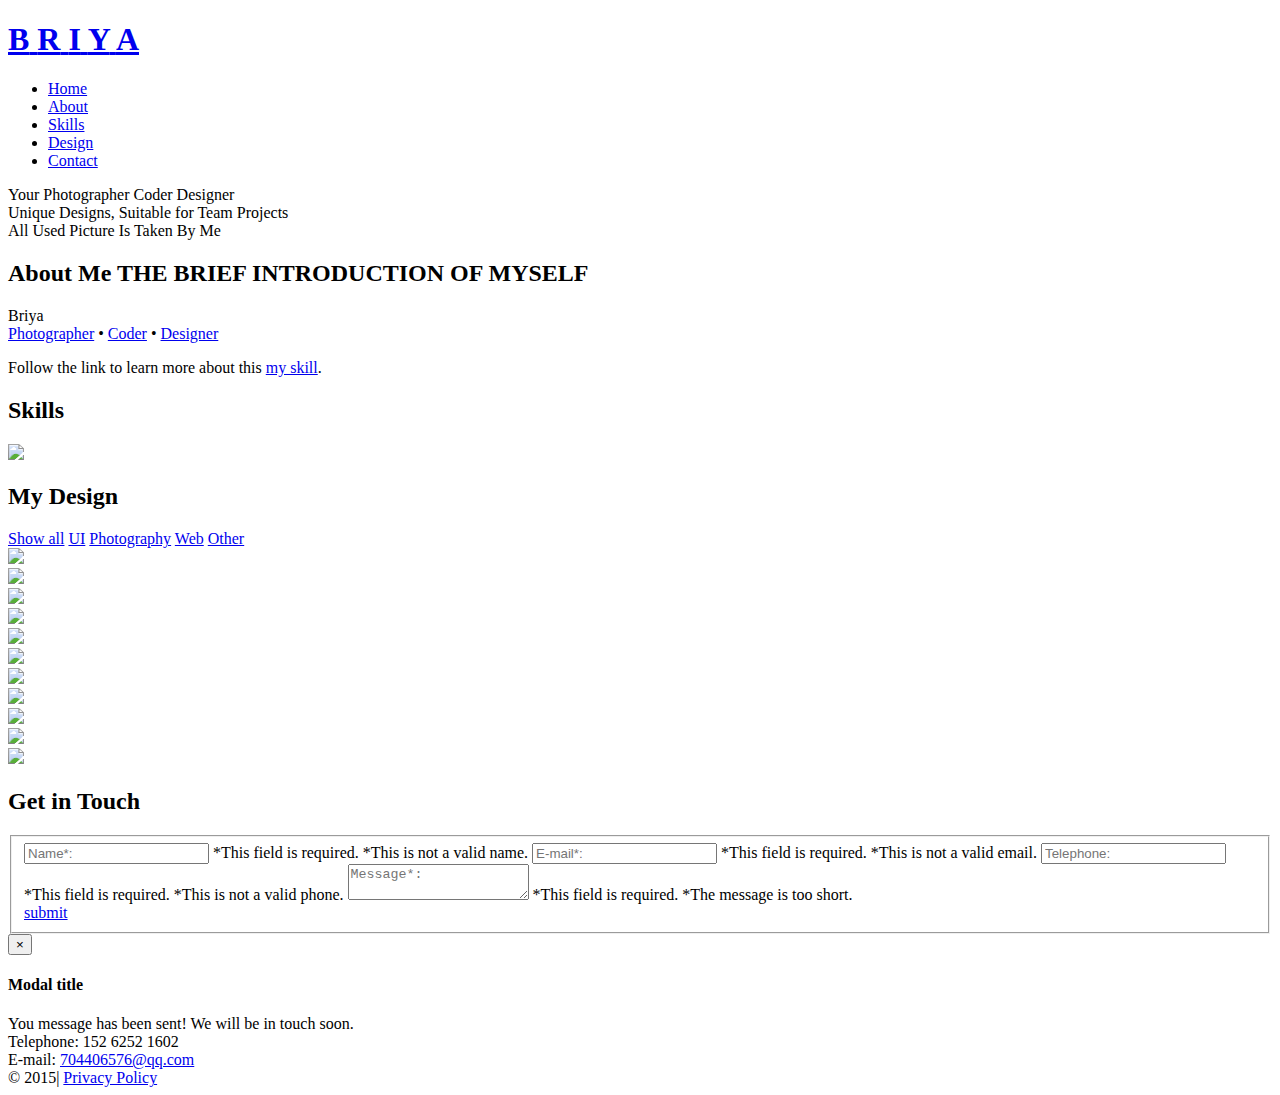
==== index2.html @ 9ffe1898 "Add files via upload" ====
<!DOCTYPE html>
<html lang="en">
<head>
<title>Home</title>
<meta charset="utf-8">
<meta name = "format-detection" content = "telephone=no" />
<link href="css/style.css" rel="stylesheet" type="text/css"/>
<link href="css/logo.css" rel="stylesheet" type="text/css"/>
<link href="images/favicon.ico" rel="icon">
<link href="images/favicon.ico" rel="shortcut icon" />
<link href="css/animation.css" rel="stylesheet">
<link href="css/camera.css" rel="stylesheet">
<link href="css/contact-form.css" rel="stylesheet">
<link href="css/touchTouch.css" rel="stylesheet">
<script src="js/respond.min.js"></script>
<script src="js/logo.js"></script> 
<script src="js/jquery.js"></script>
<script src="js/jquery-migrate-1.1.1.js"></script>
<script src="js/jquery.easing.1.3.js"></script>
<script src="js/script.js"></script>
<script src="js/jquery.ui.totop.js"></script>
<script src="js/touchTouch.jquery.js"></script>
<script src="js/isotope.pkgd.js"></script>
<script src="js/TMForm.js"></script>
<script src="js/modal.js"></script>
<script src="js/camera.js"></script>
<!--[if (gt IE 9)|!(IE)]><!-->
<script src="js/jquery.mobile.customized.min.js"></script>
<!--<![endif]-->
<script>
 $(window).load(function(){
  $().UItoTop({ easingType: 'easeOutQuart' });
  $('.gallery .gall_item').touchTouch();
 });
 $(document).ready(function(){
     jQuery('#camera_wrap').camera({
      loader: false,
      pagination: true ,
      minHeight: '500',
      thumbnails: false,
      height: '44.42708333333333%',
      caption: true,
      navigation: false,
      fx: 'mosaic'
    });
    $('.gallery .gall-item').touchTouch();
  });
</script>
<!--[if lt IE 8]>
 <div style=' clear: both; text-align:center; position: relative;'>
   <a href="http://windows.microsoft.com/en-US/internet-explorer/products/ie/home?ocid=ie6_countdown_bannercode">
     <img src="http://storage.ie6countdown.com/assets/100/images/banners/warning_bar_0000_us.jpg" border="0" height="42" width="820" alt="You are using an outdated browser. For a faster, safer browsing experience, upgrade for free today." />
   </a>
</div>
<![endif]-->
<!--[if lt IE 9]>
<script src="js/html5shiv.js"></script>
<link rel="stylesheet" media="screen" href="css/ie.css">
<![endif]-->
</head>
<body>
<div class="texture">
<!--==============================
              header
=================================-->
<header id="home" class="page">
  <div class="navigation single-page-nav">

    <div class="container_12">
	   
      <div class="col_12">
      <h1 class="cs-text">
       <a href="index.html"> 
       <span>B</span> 
       <span>R</span>
       <span>I</span> 
       <span>Y</span> 
       <span>A</span> 
       <span></span>
       </a>
       </h1>
        <nav>
          <ul>
           <li><a href="#home" class="current">Home</a></li>
           <li><a href="#about">About</a></li>
           <li><a href="#skills">Skills</a></li>
           <li><a href="#design">Design</a></li>
           <li><a href="#contacts">Contact</a></li>
         </ul>
      </nav>
      </div>
    </div>
  </div>
  <div id="camera_wrap">
    <div data-src="images/slide-1.jpg" style="width:100%">
      <div class="caption fadeIn">Your Photographer <span class="bull"></span> Coder  <span class="bull"></span> Designer</div>
    </div>
    <div data-src="images/slide-2.jpg" style="width:100%">
      <div class="caption fadeIn">Unique Designs, Suitable for Team Projects</div>
    </div>
    <div data-src="images/slide-3.jpg" style="width:100%">
      <div class="caption fadeIn">All Used Picture Is Taken By Me </div>
    </div>
  </div>
</header>
<!--=====================
          Content
======================-->
<section class="content">
  <div class="ic"></div>
  <div class="pad-1">
  <section id="about" class="page">
    <div class="container_12">
      <div class="col_12">
      <h2> About Me
          <span>THE BRIEF INTRODUCTION OF MYSELF</span>
        </h2>
        <p class="offset__1"></p>
        <div class="extra_wrapper">
          <div class="text-1">
            Briya
          </div>
          <div class="text-2 color1">
            <a href="#">Photographer</a> &bull;
            <a href="#">Coder</a> &bull;
            <a href="#">Designer</a>
          </div>
          <p>Follow the link to learn more about this <a rel="nofollow" href="#skills" class="color1">my skill</a>.  </p>
         <!-- <p>You can find <a rel="nofollow" href="#category/personal-pages/" class="color1">personal pages themes</a> in the same name category at TemplateMonster.com.</p>
          Lorem ipsum dolor sit tetur dipiscing elit. In mollis erat mattis neque facilisis, situltries wertolio dasererat rutrum. Lorem ipsum dolor sit tetur dipiscing elit.  <br>-->
         
        </div>
      </div>
    
      <div class="clear"></div>
    </div>
  </div>
  </section>
<section id="skills" class="page">
  <div class="container_12">
    <div class="col_12">
      <h2>Skills</h2>
    </div>
  
     <img src="images/skill.png" alt"" width:100%>
  
  </div>
</section>  
  
<section id="design" class="page">
  <div class="container_12">
    <div class="col_12">
      <h2 class="color2">My Design</h2>
      <div id="filters" class="button-group">
        <a href="#" class="btn is-checked" data-filter="*">Show all</a>
        <a href="#" class="btn" data-filter=".ill">UI</a>
        <a href="#" class="btn" data-filter=".photo">Photography</a>
        <a href="#" class="btn" data-filter=".web">Web</a>
		<a href="#" class="btn" data-filter=".other">Other</a>
      </div>
      <div class="el gallery" id="isotope">
    
		<div class="element photo">
          <div>
            <a href="images/b2.jpg" class="gall-item"><img src="images/b2.jpg" width="300px"><span></span></a>
        </div>
        </div>
        <div class="element photo">
          <div>
            <a href="images/b3.jpg" class="gall-item"><img src="images/b3.jpg" width="300px"><span></span></a>
          </div>
        </div>
		<div class="clear"></div>
		<div class="element ill">
          <div>
            <a href="images/icon.jpg" class="gall-item"><img src="images/icon.jpg" width="250px"><span></span></a>
        </div>
        </div>
		<div class="element ill">
          <div>
            <a href="images/2.gif" class="gall-item"><img src="images/2.gif" width="280px"><span></span></a>
        </div>
        </div>
		<div class="clear"></div>
        <div class="element photo">
          <div>
            <a href="images/b6.jpg" class="gall-item"><img src="images/b6.jpg" width="360px"><span></span></a>
          </div>
        </div>
         <div class="element photo">
          <div>
            <a href="images/b4.jpg" class="gall-item"><img src="images/b4.jpg" width="360px"><span></span></a>
          </div>
        </div>
		<div class="clear"></div>
		<div class="element ill">
          <div>
            <a href="images/show2.jpg" class="gall-item"><img src="images/1.jpg" width="330px"><span></span></a>
        </div>
        </div>
		<div class="element ill">
          <div>
            <a href="images/uishow.jpg" class="gall-item"><img src="images/uishow1.jpg" width="220px"><span></span></a>
        </div>
        </div>
		<div class="clear"></div>
	    <div class="element photo">
          <div>
            <a href="images/b7.jpg" class="gall-item"><img src="images/b7.jpg" width="200px"><span></span></a>
          </div>
        </div>
		<div class="element other">
          <div>
            <a href="images/show3.jpg" class="gall-item"><img src="images/show3.jpg" width="200px"><span></span></a>
        </div>
        </div>
		<div class="element web">
          <div>
            <a href="images/show4.jpg" class="gall-item"><img src="images/show5.jpg" width="270px"><span></span></a>
        </div>
        </div>
	
      </div>
    </div>
    <div class="clear"></div>
  </div>
</section>


<section id="contacts" class="page">
  <div class="container_12">
    <div class="col_12">
      <h2>Get in Touch</h2>
    </div>
    <div class="col_12">
      <form id="contact-form">
          <div class="contact-form-loader"></div>
          <fieldset>
            <label class="name">
              <input type="text" name="name" placeholder="Name*:" value="" data-constraints="@Required @JustLetters"  />
              <span class="empty-message">*This field is required.</span>
              <span class="error-message">*This is not a valid name.</span>
            </label>
            <label class="email">
              <input type="text" name="email" placeholder="E-mail*:" value="" data-constraints="@Required @Email" />
              <span class="empty-message">*This field is required.</span>
              <span class="error-message">*This is not a valid email.</span>
            </label>
            <label class="phone">
              <input type="text" name="phone" placeholder="Telephone:" value="" data-constraints="@Required @JustNumbers" />
              <span class="empty-message">*This field is required.</span>
              <span class="error-message">*This is not a valid phone.</span>
            </label>
            <label class="message">
              <textarea name="message" placeholder="Message*:" data-constraints='@Required @Length(min=20,max=999999)'></textarea>
              <span class="empty-message">*This field is required.</span>
              <span class="error-message">*The message is too short.</span>
            </label>
            <div>
              <a href="#" class="btn" data-type="submit">submit </a>
 
      
            </div>
          </fieldset>
          <div class="modal fade response-message">
            <div class="modal-dialog">
              <div class="modal-content">
                <div class="modal-header">
                  <button type="button" class="close" data-dismiss="modal" aria-hidden="true">&times;</button>
                  <h4 class="modal-title">Modal title</h4>
                </div>
                <div class="modal-body">
                  You message has been sent! We will be in touch soon.
                </div>
              </div>
            </div>
          </div>
        </form>
      </div>
     <div class="col_6">
        Telephone: 152 6252 1602<br>
        E-mail: <a href="mailto:704406576@qq.com">704406576@qq.com</a>
       </div>
    <div class="clear"></div>
  </div>
  <div class="container_12">
    <div class="col_12">
      <div class="social-icons">
        <a href="#" class="fa fa-twitter"></a>
        <a href="#" class="fa fa-facebook"></a>
        <a href="#" class="fa fa-google-plus"></a>
        <a href="#" class="fa fa-pinterest"></a>
      </div>
    </div>
    <div class="clear"></div>
  </div>
</section>

<!--==============================
              footer
=================================-->
</div>
<footer id="footer">
  <div class="container_12">
    <div class="col_12">
      <div class="copyright"> &copy; <span id="copyright-year">2015</span>| <a href="#">Privacy Policy </a> <br>
     
      </div>
    </div>
  </div>
  <div class="clear"></div>
</footer>
<a href="#" id="toTop" class="fa fa-chevron-up"></a>
<script src="js/jquery.singlePageNav.min.js"></script>
<script>
  // Prevent console.log from generating errors in IE for the purposes of the demo
  if ( ! window.console ) console = { log: function(){} };
  // The actual plugin
  $('.single-page-nav').singlePageNav({
      offset: $('.single-page-nav').outerHeight(),
      filter: ':not(.external)',
      updateHash: true,
      beforeStart: function() {
          console.log('begin scrolling');
      },
      onComplete: function() {
          console.log('done scrolling');
      }
  });
</script>
<script type="text/javascript">
          google_api_map_init();
          function google_api_map_init(){
            var map;
            var coordData = new google.maps.LatLng(parseFloat(40.646197), parseFloat(-73.9724068,14));
            var styleArray = [
    {
        "featureType": "water",
        "elementType": "geometry",
        "stylers": [
            {
                "color": "#193341"
            }
        ]
    },
    {
        "featureType": "landscape",
        "elementType": "geometry",
        "stylers": [
            {
                "color": "#2c5a71"
            }
        ]
    },
    {
        "featureType": "road",
        "elementType": "geometry",
        "stylers": [
            {
                "color": "#29768a"
            },
            {
                "lightness": -37
            }
        ]
    },
    {
        "featureType": "poi",
        "elementType": "geometry",
        "stylers": [
            {
                "color": "#406d80"
            }
        ]
    },
    {
        "featureType": "transit",
        "elementType": "geometry",
        "stylers": [
            {
                "color": "#406d80"
            }
        ]
    },
    {
        "elementType": "labels.text.stroke",
        "stylers": [
            {
                "visibility": "on"
            },
            {
                "color": "#3e606f"
            },
            {
                "weight": 2
            },
            {
                "gamma": 0.84
            }
        ]
    },
    {
        "elementType": "labels.text.fill",
        "stylers": [
            {
                "color": "#ffffff"
            }
        ]
    },
    {
        "featureType": "administrative",
        "elementType": "geometry",
        "stylers": [
            {
                "weight": 0.6
            },
            {
                "color": "#1a3541"
            }
        ]
    },
    {
        "elementType": "labels.icon",
        "stylers": [
            {
                "visibility": "off"
            }
        ]
    },
    {
        "featureType": "poi.park",
        "elementType": "geometry",
        "stylers": [
            {
                "color": "#2c5a71"
            }
        ]
    }
]
            function initialize() {
              var mapOptions = {
                zoom: 13,
                center: coordData,
                scrollwheel: false,
                styles: styleArray
              }
              var map = new google.maps.Map(document.getElementById("map-canvas"), mapOptions);
            google.maps.event.addDomListener(window, 'resize', function() {
              map.setCenter(coordData);
              var center = map.getCenter();
            });
          }
            google.maps.event.addDomListener(window, "load", initialize);
          }
      </script>
              <!--[if IE]><script type="text/javascript" src="js/excanvas.js"></script><![endif]-->
      <script src="js/jquery.knob.js"></script>
<script>
  $(function($) {
    $(".knob").knob({
        change : function (value) {
            //console.log("change : " + value);
        },
        release : function (value) {
            //console.log(this.$.attr('value'));
            console.log("release : " + value);
        },
        cancel : function () {
            console.log("cancel : ", this);
        },
        /*format : function (value) {
            return value + '%';
        },*/
        draw : function () {
            // "tron" case
            if(this.$.data('skin') == 'tron') {
                this.cursorExt = 0.3;
                var a = this.arc(this.cv)  // Arc
                    , pa                   // Previous arc
                    , r = 1;
                this.g.lineWidth = this.lineWidth;
                if (this.o.displayPrevious) {
                    pa = this.arc(this.v);
                    this.g.beginPath();
                    this.g.strokeStyle = this.pColor;
                    this.g.arc(this.xy, this.xy, this.radius - this.lineWidth, pa.s, pa.e, pa.d);
                    this.g.stroke();
                }
                this.g.beginPath();
                this.g.strokeStyle = r ? this.o.fgColor : this.fgColor ;
                this.g.arc(this.xy, this.xy, this.radius - this.lineWidth, a.s, a.e, a.d);
                this.g.stroke();
                this.g.lineWidth = 2;
                this.g.beginPath();
                this.g.strokeStyle = this.o.fgColor;
                this.g.arc( this.xy, this.xy, this.radius - this.lineWidth + 1 + this.lineWidth * 2 / 3, 0, 2 * Math.PI, false);
                this.g.stroke();
                return false;
            }
        }
    });
    // Example of infinite knob, iPod click wheel
    var v, up=0,down=0,i=0
        ,$idir = $("div.idir")
        ,$ival = $("div.ival")
        ,incr = function() { i++; $idir.show().html("+").fadeOut(); $ival.html(i); }
        ,decr = function() { i--; $idir.show().html("-").fadeOut(); $ival.html(i); };
    $("input.infinite").knob(
                        {
                        min : 0
                        , max : 20
                        , stopper : false
                        , change : function () {
                                        if(v > this.cv){
                                            if(up){
                                                decr();
                                                up=0;
                                            }else{up=1;down=0;}
                                        } else {
                                            if(v < this.cv){
                                                if(down){
                                                    incr();
                                                    down=0;
                                                }else{down=1;up=0;}
                                            }
                                        }
                                        v = this.cv;
                                    }
                        });
    });
</script>
<script src="js/isotop_ini.js"></script>
</body>
</html>
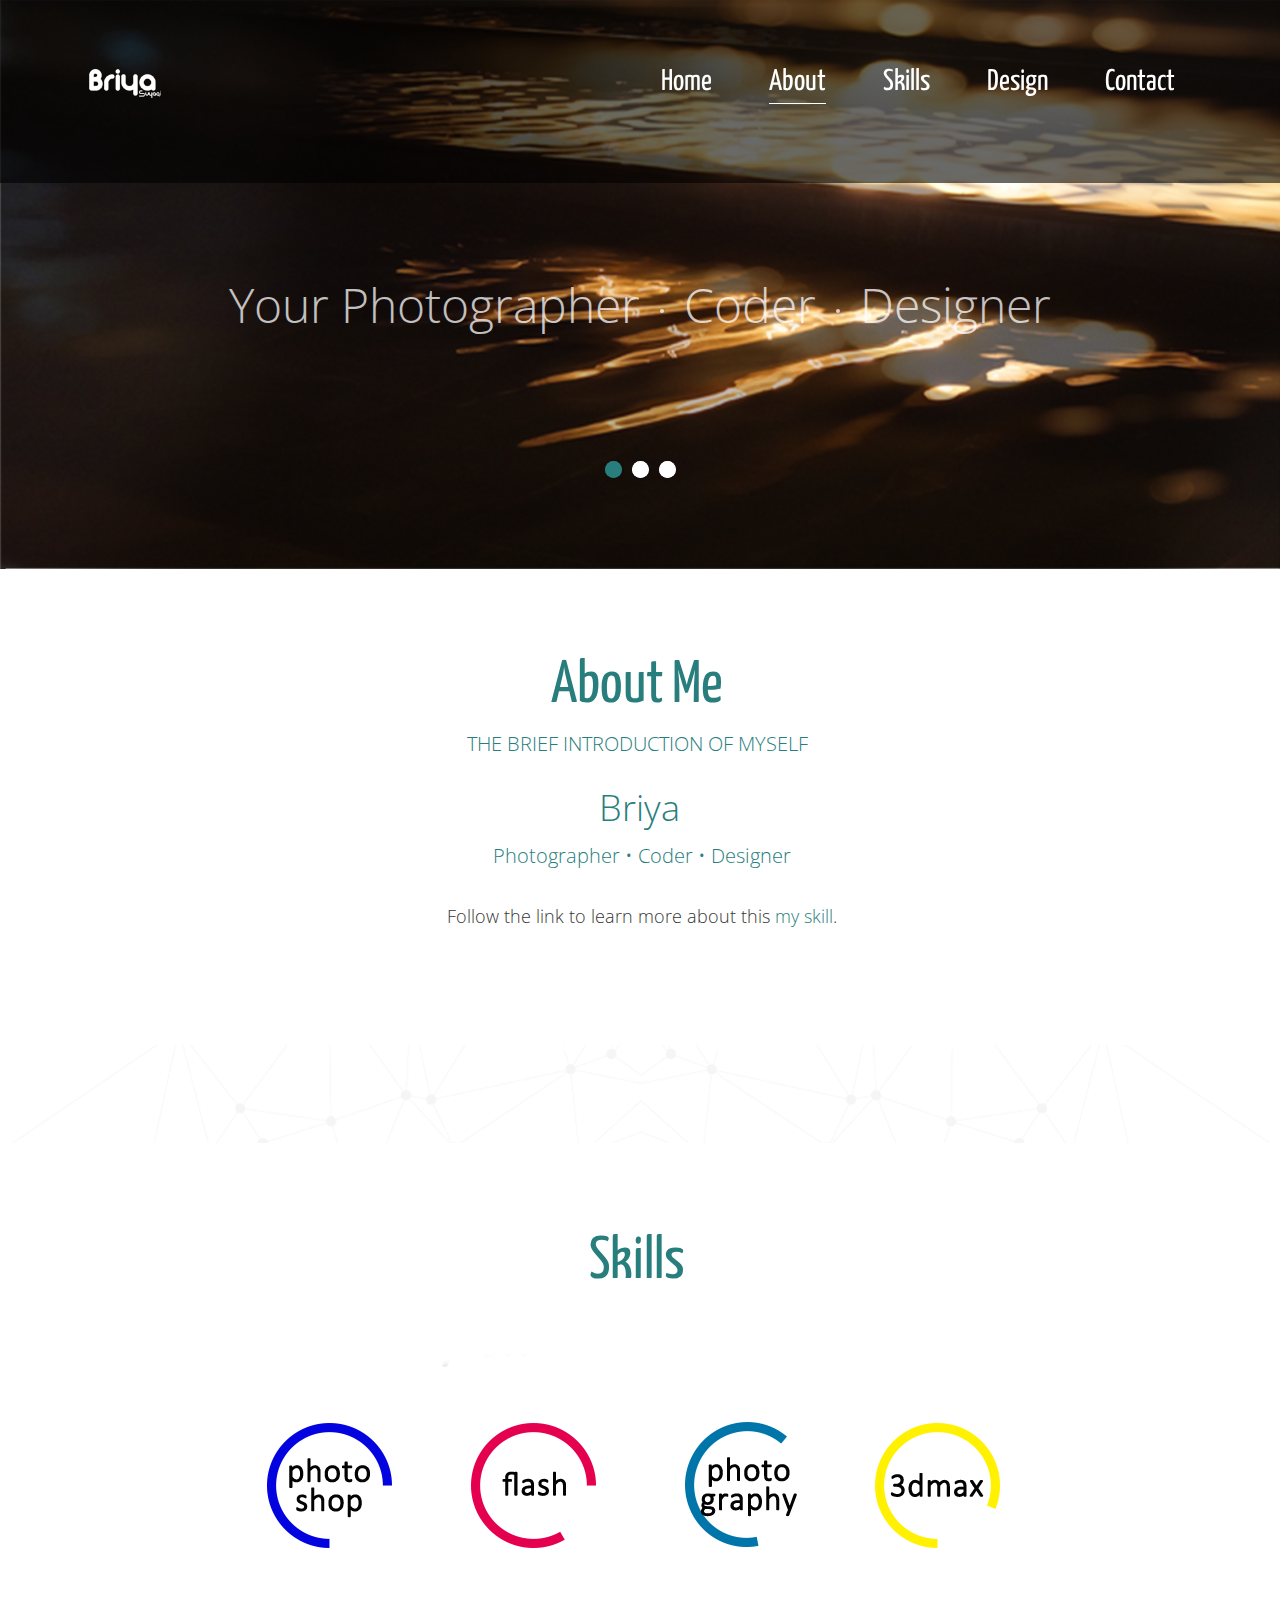
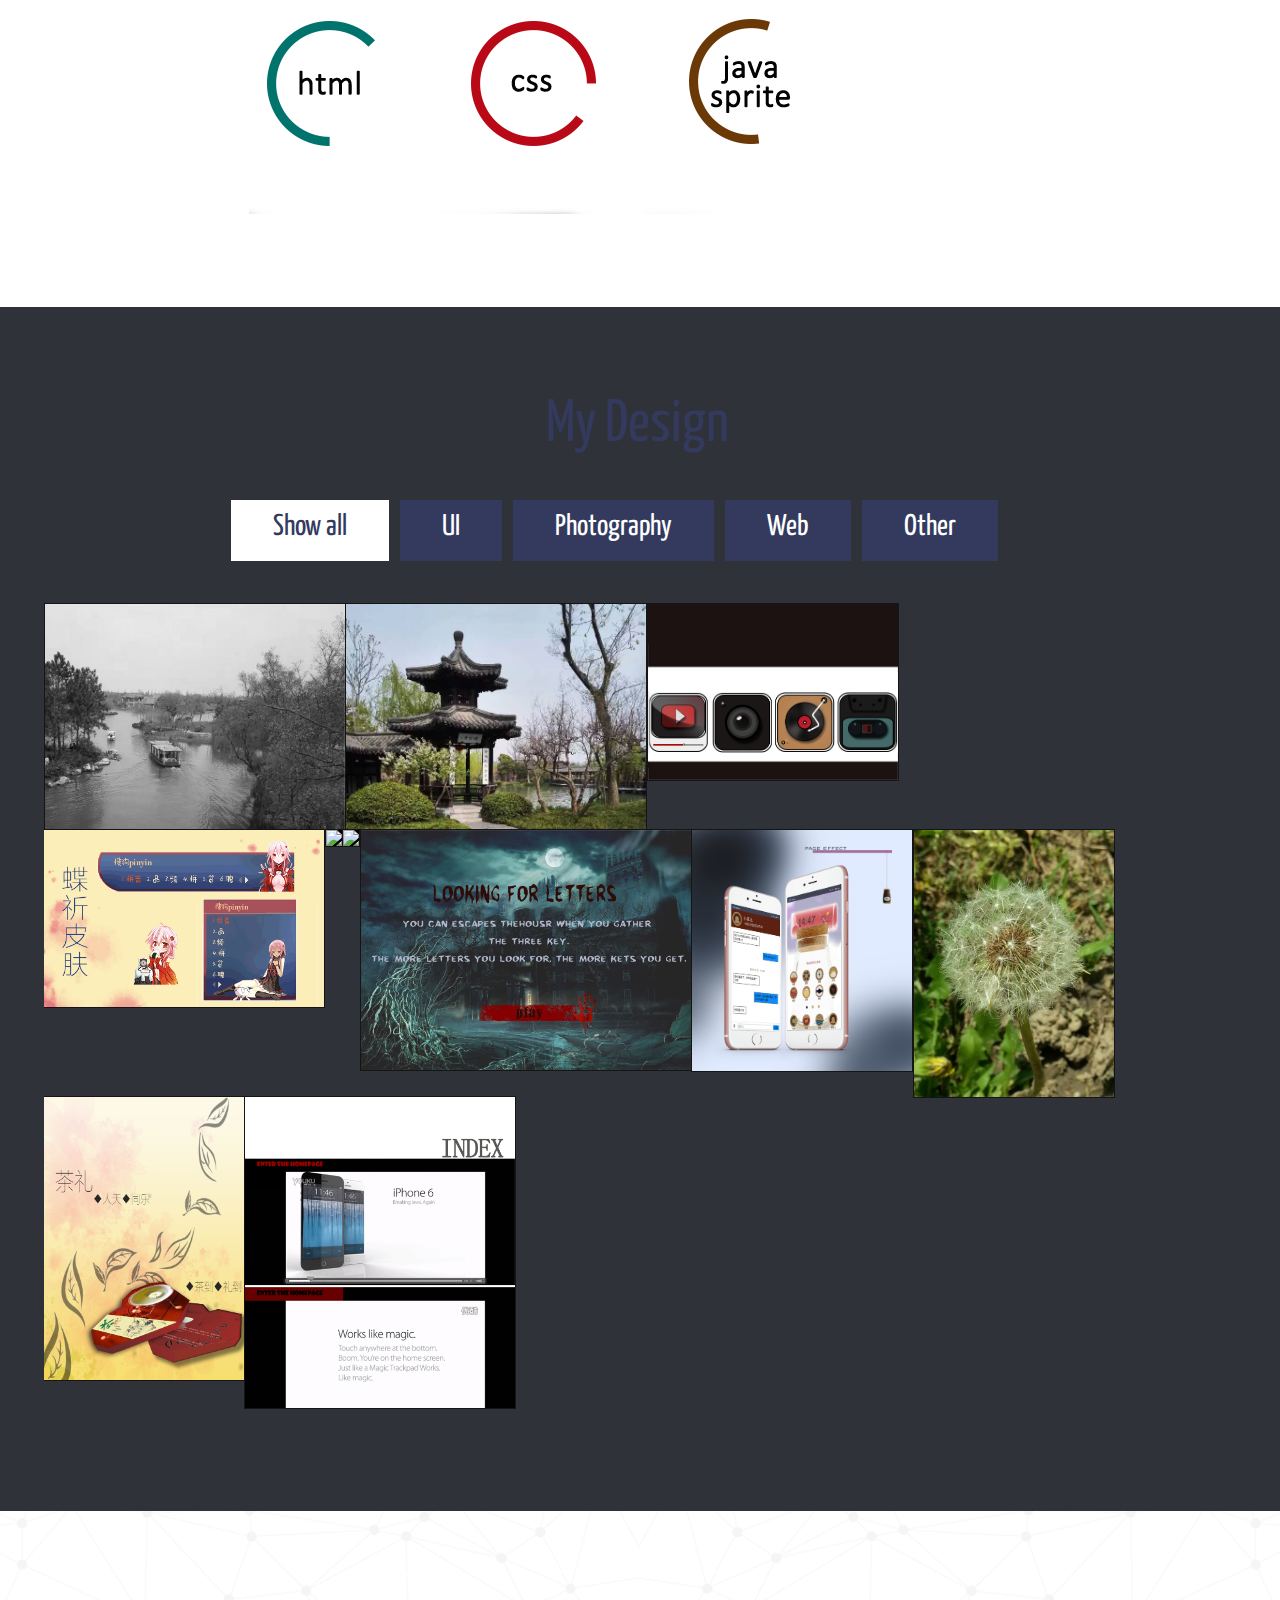
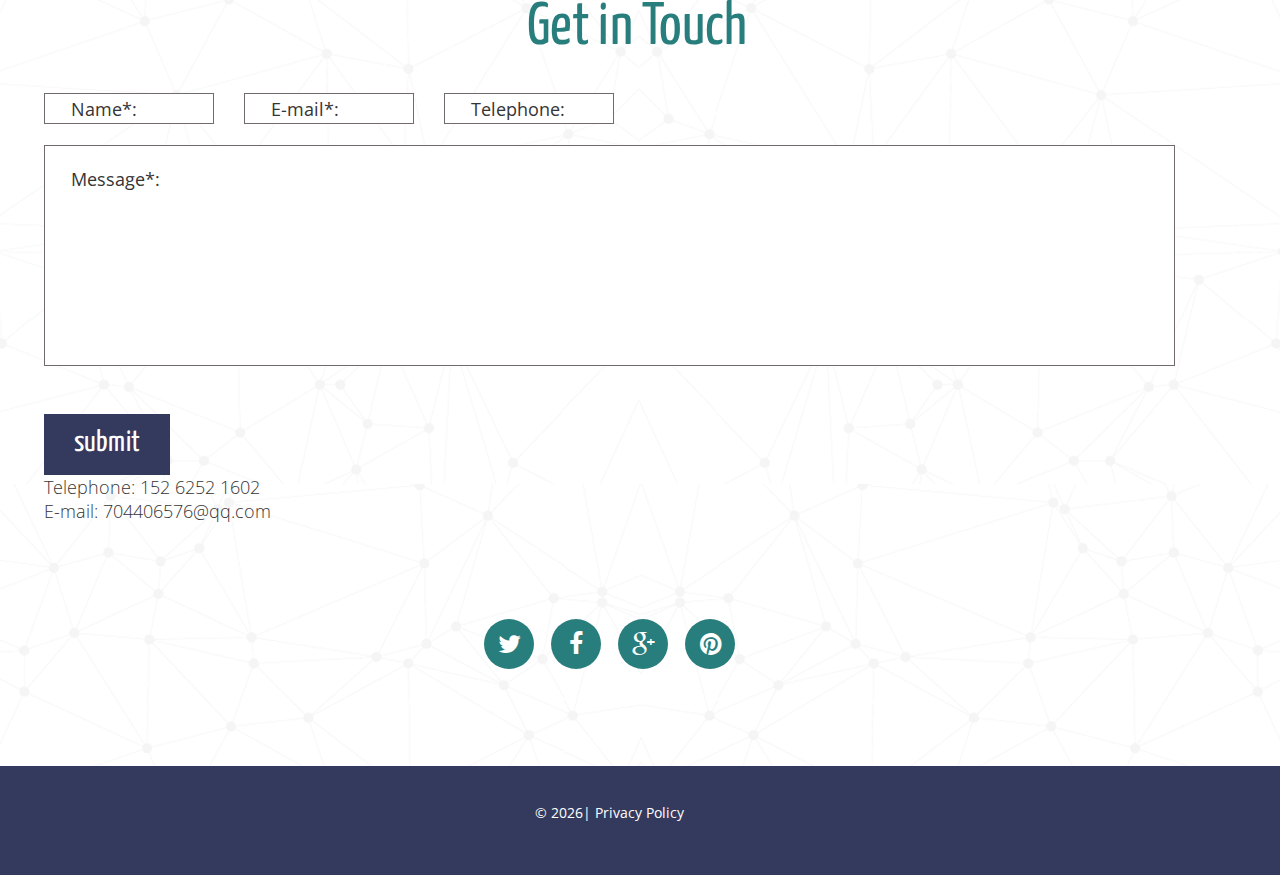
==== commit 704c22a5: "person" ====
--- a/index2.html
+++ b/index2.html
@@ -1,534 +1,534 @@
-<!DOCTYPE html>
-<html lang="en">
-<head>
-<title>Home</title>
-<meta charset="utf-8">
-<meta name = "format-detection" content = "telephone=no" />
-<link href="css/style.css" rel="stylesheet" type="text/css"/>
-<link href="css/logo.css" rel="stylesheet" type="text/css"/>
-<link href="images/favicon.ico" rel="icon">
-<link href="images/favicon.ico" rel="shortcut icon" />
-<link href="css/animation.css" rel="stylesheet">
-<link href="css/camera.css" rel="stylesheet">
-<link href="css/contact-form.css" rel="stylesheet">
-<link href="css/touchTouch.css" rel="stylesheet">
-<script src="js/respond.min.js"></script>
-<script src="js/logo.js"></script> 
-<script src="js/jquery.js"></script>
-<script src="js/jquery-migrate-1.1.1.js"></script>
-<script src="js/jquery.easing.1.3.js"></script>
-<script src="js/script.js"></script>
-<script src="js/jquery.ui.totop.js"></script>
-<script src="js/touchTouch.jquery.js"></script>
-<script src="js/isotope.pkgd.js"></script>
-<script src="js/TMForm.js"></script>
-<script src="js/modal.js"></script>
-<script src="js/camera.js"></script>
-<!--[if (gt IE 9)|!(IE)]><!-->
-<script src="js/jquery.mobile.customized.min.js"></script>
-<!--<![endif]-->
-<script>
- $(window).load(function(){
-  $().UItoTop({ easingType: 'easeOutQuart' });
-  $('.gallery .gall_item').touchTouch();
- });
- $(document).ready(function(){
-     jQuery('#camera_wrap').camera({
-      loader: false,
-      pagination: true ,
-      minHeight: '500',
-      thumbnails: false,
-      height: '44.42708333333333%',
-      caption: true,
-      navigation: false,
-      fx: 'mosaic'
-    });
-    $('.gallery .gall-item').touchTouch();
-  });
-</script>
-<!--[if lt IE 8]>
- <div style=' clear: both; text-align:center; position: relative;'>
-   <a href="http://windows.microsoft.com/en-US/internet-explorer/products/ie/home?ocid=ie6_countdown_bannercode">
-     <img src="http://storage.ie6countdown.com/assets/100/images/banners/warning_bar_0000_us.jpg" border="0" height="42" width="820" alt="You are using an outdated browser. For a faster, safer browsing experience, upgrade for free today." />
-   </a>
-</div>
-<![endif]-->
-<!--[if lt IE 9]>
-<script src="js/html5shiv.js"></script>
-<link rel="stylesheet" media="screen" href="css/ie.css">
-<![endif]-->
-</head>
-<body>
-<div class="texture">
-<!--==============================
-              header
-=================================-->
-<header id="home" class="page">
-  <div class="navigation single-page-nav">
-
-    <div class="container_12">
-	   
-      <div class="col_12">
-      <h1 class="cs-text">
-       <a href="index.html"> 
-       <span>B</span> 
-       <span>R</span>
-       <span>I</span> 
-       <span>Y</span> 
-       <span>A</span> 
-       <span></span>
-       </a>
-       </h1>
-        <nav>
-          <ul>
-           <li><a href="#home" class="current">Home</a></li>
-           <li><a href="#about">About</a></li>
-           <li><a href="#skills">Skills</a></li>
-           <li><a href="#design">Design</a></li>
-           <li><a href="#contacts">Contact</a></li>
-         </ul>
-      </nav>
-      </div>
-    </div>
-  </div>
-  <div id="camera_wrap">
-    <div data-src="images/slide-1.jpg" style="width:100%">
-      <div class="caption fadeIn">Your Photographer <span class="bull"></span> Coder  <span class="bull"></span> Designer</div>
-    </div>
-    <div data-src="images/slide-2.jpg" style="width:100%">
-      <div class="caption fadeIn">Unique Designs, Suitable for Team Projects</div>
-    </div>
-    <div data-src="images/slide-3.jpg" style="width:100%">
-      <div class="caption fadeIn">All Used Picture Is Taken By Me </div>
-    </div>
-  </div>
-</header>
-<!--=====================
-          Content
-======================-->
-<section class="content">
-  <div class="ic"></div>
-  <div class="pad-1">
-  <section id="about" class="page">
-    <div class="container_12">
-      <div class="col_12">
-      <h2> About Me
-          <span>THE BRIEF INTRODUCTION OF MYSELF</span>
-        </h2>
-        <p class="offset__1"></p>
-        <div class="extra_wrapper">
-          <div class="text-1">
-            Briya
-          </div>
-          <div class="text-2 color1">
-            <a href="#">Photographer</a> &bull;
-            <a href="#">Coder</a> &bull;
-            <a href="#">Designer</a>
-          </div>
-          <p>Follow the link to learn more about this <a rel="nofollow" href="#skills" class="color1">my skill</a>.  </p>
-         <!-- <p>You can find <a rel="nofollow" href="#category/personal-pages/" class="color1">personal pages themes</a> in the same name category at TemplateMonster.com.</p>
-          Lorem ipsum dolor sit tetur dipiscing elit. In mollis erat mattis neque facilisis, situltries wertolio dasererat rutrum. Lorem ipsum dolor sit tetur dipiscing elit.  <br>-->
-         
-        </div>
-      </div>
-    
-      <div class="clear"></div>
-    </div>
-  </div>
-  </section>
-<section id="skills" class="page">
-  <div class="container_12">
-    <div class="col_12">
-      <h2>Skills</h2>
-    </div>
-  
-     <img src="images/skill.png" alt"" width:100%>
-  
-  </div>
-</section>  
-  
-<section id="design" class="page">
-  <div class="container_12">
-    <div class="col_12">
-      <h2 class="color2">My Design</h2>
-      <div id="filters" class="button-group">
-        <a href="#" class="btn is-checked" data-filter="*">Show all</a>
-        <a href="#" class="btn" data-filter=".ill">UI</a>
-        <a href="#" class="btn" data-filter=".photo">Photography</a>
-        <a href="#" class="btn" data-filter=".web">Web</a>
-		<a href="#" class="btn" data-filter=".other">Other</a>
-      </div>
-      <div class="el gallery" id="isotope">
-    
-		<div class="element photo">
-          <div>
-            <a href="images/b2.jpg" class="gall-item"><img src="images/b2.jpg" width="300px"><span></span></a>
-        </div>
-        </div>
-        <div class="element photo">
-          <div>
-            <a href="images/b3.jpg" class="gall-item"><img src="images/b3.jpg" width="300px"><span></span></a>
-          </div>
-        </div>
-		<div class="clear"></div>
-		<div class="element ill">
-          <div>
-            <a href="images/icon.jpg" class="gall-item"><img src="images/icon.jpg" width="250px"><span></span></a>
-        </div>
-        </div>
-		<div class="element ill">
-          <div>
-            <a href="images/2.gif" class="gall-item"><img src="images/2.gif" width="280px"><span></span></a>
-        </div>
-        </div>
-		<div class="clear"></div>
-        <div class="element photo">
-          <div>
-            <a href="images/b6.jpg" class="gall-item"><img src="images/b6.jpg" width="360px"><span></span></a>
-          </div>
-        </div>
-         <div class="element photo">
-          <div>
-            <a href="images/b4.jpg" class="gall-item"><img src="images/b4.jpg" width="360px"><span></span></a>
-          </div>
-        </div>
-		<div class="clear"></div>
-		<div class="element ill">
-          <div>
-            <a href="images/show2.jpg" class="gall-item"><img src="images/1.jpg" width="330px"><span></span></a>
-        </div>
-        </div>
-		<div class="element ill">
-          <div>
-            <a href="images/uishow.jpg" class="gall-item"><img src="images/uishow1.jpg" width="220px"><span></span></a>
-        </div>
-        </div>
-		<div class="clear"></div>
-	    <div class="element photo">
-          <div>
-            <a href="images/b7.jpg" class="gall-item"><img src="images/b7.jpg" width="200px"><span></span></a>
-          </div>
-        </div>
-		<div class="element other">
-          <div>
-            <a href="images/show3.jpg" class="gall-item"><img src="images/show3.jpg" width="200px"><span></span></a>
-        </div>
-        </div>
-		<div class="element web">
-          <div>
-            <a href="images/show4.jpg" class="gall-item"><img src="images/show5.jpg" width="270px"><span></span></a>
-        </div>
-        </div>
-	
-      </div>
-    </div>
-    <div class="clear"></div>
-  </div>
-</section>
-
-
-<section id="contacts" class="page">
-  <div class="container_12">
-    <div class="col_12">
-      <h2>Get in Touch</h2>
-    </div>
-    <div class="col_12">
-      <form id="contact-form">
-          <div class="contact-form-loader"></div>
-          <fieldset>
-            <label class="name">
-              <input type="text" name="name" placeholder="Name*:" value="" data-constraints="@Required @JustLetters"  />
-              <span class="empty-message">*This field is required.</span>
-              <span class="error-message">*This is not a valid name.</span>
-            </label>
-            <label class="email">
-              <input type="text" name="email" placeholder="E-mail*:" value="" data-constraints="@Required @Email" />
-              <span class="empty-message">*This field is required.</span>
-              <span class="error-message">*This is not a valid email.</span>
-            </label>
-            <label class="phone">
-              <input type="text" name="phone" placeholder="Telephone:" value="" data-constraints="@Required @JustNumbers" />
-              <span class="empty-message">*This field is required.</span>
-              <span class="error-message">*This is not a valid phone.</span>
-            </label>
-            <label class="message">
-              <textarea name="message" placeholder="Message*:" data-constraints='@Required @Length(min=20,max=999999)'></textarea>
-              <span class="empty-message">*This field is required.</span>
-              <span class="error-message">*The message is too short.</span>
-            </label>
-            <div>
-              <a href="#" class="btn" data-type="submit">submit </a>
- 
-      
-            </div>
-          </fieldset>
-          <div class="modal fade response-message">
-            <div class="modal-dialog">
-              <div class="modal-content">
-                <div class="modal-header">
-                  <button type="button" class="close" data-dismiss="modal" aria-hidden="true">&times;</button>
-                  <h4 class="modal-title">Modal title</h4>
-                </div>
-                <div class="modal-body">
-                  You message has been sent! We will be in touch soon.
-                </div>
-              </div>
-            </div>
-          </div>
-        </form>
-      </div>
-     <div class="col_6">
-        Telephone: 152 6252 1602<br>
-        E-mail: <a href="mailto:704406576@qq.com">704406576@qq.com</a>
-       </div>
-    <div class="clear"></div>
-  </div>
-  <div class="container_12">
-    <div class="col_12">
-      <div class="social-icons">
-        <a href="#" class="fa fa-twitter"></a>
-        <a href="#" class="fa fa-facebook"></a>
-        <a href="#" class="fa fa-google-plus"></a>
-        <a href="#" class="fa fa-pinterest"></a>
-      </div>
-    </div>
-    <div class="clear"></div>
-  </div>
-</section>
-
-<!--==============================
-              footer
-=================================-->
-</div>
-<footer id="footer">
-  <div class="container_12">
-    <div class="col_12">
-      <div class="copyright"> &copy; <span id="copyright-year">2015</span>| <a href="#">Privacy Policy </a> <br>
-     
-      </div>
-    </div>
-  </div>
-  <div class="clear"></div>
-</footer>
-<a href="#" id="toTop" class="fa fa-chevron-up"></a>
-<script src="js/jquery.singlePageNav.min.js"></script>
-<script>
-  // Prevent console.log from generating errors in IE for the purposes of the demo
-  if ( ! window.console ) console = { log: function(){} };
-  // The actual plugin
-  $('.single-page-nav').singlePageNav({
-      offset: $('.single-page-nav').outerHeight(),
-      filter: ':not(.external)',
-      updateHash: true,
-      beforeStart: function() {
-          console.log('begin scrolling');
-      },
-      onComplete: function() {
-          console.log('done scrolling');
-      }
-  });
-</script>
-<script type="text/javascript">
-          google_api_map_init();
-          function google_api_map_init(){
-            var map;
-            var coordData = new google.maps.LatLng(parseFloat(40.646197), parseFloat(-73.9724068,14));
-            var styleArray = [
-    {
-        "featureType": "water",
-        "elementType": "geometry",
-        "stylers": [
-            {
-                "color": "#193341"
-            }
-        ]
-    },
-    {
-        "featureType": "landscape",
-        "elementType": "geometry",
-        "stylers": [
-            {
-                "color": "#2c5a71"
-            }
-        ]
-    },
-    {
-        "featureType": "road",
-        "elementType": "geometry",
-        "stylers": [
-            {
-                "color": "#29768a"
-            },
-            {
-                "lightness": -37
-            }
-        ]
-    },
-    {
-        "featureType": "poi",
-        "elementType": "geometry",
-        "stylers": [
-            {
-                "color": "#406d80"
-            }
-        ]
-    },
-    {
-        "featureType": "transit",
-        "elementType": "geometry",
-        "stylers": [
-            {
-                "color": "#406d80"
-            }
-        ]
-    },
-    {
-        "elementType": "labels.text.stroke",
-        "stylers": [
-            {
-                "visibility": "on"
-            },
-            {
-                "color": "#3e606f"
-            },
-            {
-                "weight": 2
-            },
-            {
-                "gamma": 0.84
-            }
-        ]
-    },
-    {
-        "elementType": "labels.text.fill",
-        "stylers": [
-            {
-                "color": "#ffffff"
-            }
-        ]
-    },
-    {
-        "featureType": "administrative",
-        "elementType": "geometry",
-        "stylers": [
-            {
-                "weight": 0.6
-            },
-            {
-                "color": "#1a3541"
-            }
-        ]
-    },
-    {
-        "elementType": "labels.icon",
-        "stylers": [
-            {
-                "visibility": "off"
-            }
-        ]
-    },
-    {
-        "featureType": "poi.park",
-        "elementType": "geometry",
-        "stylers": [
-            {
-                "color": "#2c5a71"
-            }
-        ]
-    }
-]
-            function initialize() {
-              var mapOptions = {
-                zoom: 13,
-                center: coordData,
-                scrollwheel: false,
-                styles: styleArray
-              }
-              var map = new google.maps.Map(document.getElementById("map-canvas"), mapOptions);
-            google.maps.event.addDomListener(window, 'resize', function() {
-              map.setCenter(coordData);
-              var center = map.getCenter();
-            });
-          }
-            google.maps.event.addDomListener(window, "load", initialize);
-          }
-      </script>
-              <!--[if IE]><script type="text/javascript" src="js/excanvas.js"></script><![endif]-->
-      <script src="js/jquery.knob.js"></script>
-<script>
-  $(function($) {
-    $(".knob").knob({
-        change : function (value) {
-            //console.log("change : " + value);
-        },
-        release : function (value) {
-            //console.log(this.$.attr('value'));
-            console.log("release : " + value);
-        },
-        cancel : function () {
-            console.log("cancel : ", this);
-        },
-        /*format : function (value) {
-            return value + '%';
-        },*/
-        draw : function () {
-            // "tron" case
-            if(this.$.data('skin') == 'tron') {
-                this.cursorExt = 0.3;
-                var a = this.arc(this.cv)  // Arc
-                    , pa                   // Previous arc
-                    , r = 1;
-                this.g.lineWidth = this.lineWidth;
-                if (this.o.displayPrevious) {
-                    pa = this.arc(this.v);
-                    this.g.beginPath();
-                    this.g.strokeStyle = this.pColor;
-                    this.g.arc(this.xy, this.xy, this.radius - this.lineWidth, pa.s, pa.e, pa.d);
-                    this.g.stroke();
-                }
-                this.g.beginPath();
-                this.g.strokeStyle = r ? this.o.fgColor : this.fgColor ;
-                this.g.arc(this.xy, this.xy, this.radius - this.lineWidth, a.s, a.e, a.d);
-                this.g.stroke();
-                this.g.lineWidth = 2;
-                this.g.beginPath();
-                this.g.strokeStyle = this.o.fgColor;
-                this.g.arc( this.xy, this.xy, this.radius - this.lineWidth + 1 + this.lineWidth * 2 / 3, 0, 2 * Math.PI, false);
-                this.g.stroke();
-                return false;
-            }
-        }
-    });
-    // Example of infinite knob, iPod click wheel
-    var v, up=0,down=0,i=0
-        ,$idir = $("div.idir")
-        ,$ival = $("div.ival")
-        ,incr = function() { i++; $idir.show().html("+").fadeOut(); $ival.html(i); }
-        ,decr = function() { i--; $idir.show().html("-").fadeOut(); $ival.html(i); };
-    $("input.infinite").knob(
-                        {
-                        min : 0
-                        , max : 20
-                        , stopper : false
-                        , change : function () {
-                                        if(v > this.cv){
-                                            if(up){
-                                                decr();
-                                                up=0;
-                                            }else{up=1;down=0;}
-                                        } else {
-                                            if(v < this.cv){
-                                                if(down){
-                                                    incr();
-                                                    down=0;
-                                                }else{down=1;up=0;}
-                                            }
-                                        }
-                                        v = this.cv;
-                                    }
-                        });
-    });
-</script>
-<script src="js/isotop_ini.js"></script>
-</body>
+<!DOCTYPE html>
+<html lang="en">
+<head>
+<title>Home</title>
+<meta charset="utf-8">
+<meta name = "format-detection" content = "telephone=no" />
+<link href="css/style.css" rel="stylesheet" type="text/css"/>
+<link href="css/logo.css" rel="stylesheet" type="text/css"/>
+<link href="images/favicon.ico" rel="icon">
+<link href="images/favicon.ico" rel="shortcut icon" />
+<link href="css/animation.css" rel="stylesheet">
+<link href="css/camera.css" rel="stylesheet">
+<link href="css/contact-form.css" rel="stylesheet">
+<link href="css/touchTouch.css" rel="stylesheet">
+<script src="js/respond.min.js"></script>
+<script src="js/logo.js"></script> 
+<script src="js/jquery.js"></script>
+<script src="js/jquery-migrate-1.1.1.js"></script>
+<script src="js/jquery.easing.1.3.js"></script>
+<script src="js/script.js"></script>
+<script src="js/jquery.ui.totop.js"></script>
+<script src="js/touchTouch.jquery.js"></script>
+<script src="js/isotope.pkgd.js"></script>
+<script src="js/TMForm.js"></script>
+<script src="js/modal.js"></script>
+<script src="js/camera.js"></script>
+<!--[if (gt IE 9)|!(IE)]><!-->
+<script src="js/jquery.mobile.customized.min.js"></script>
+<!--<![endif]-->
+<script>
+ $(window).load(function(){
+  $().UItoTop({ easingType: 'easeOutQuart' });
+  $('.gallery .gall_item').touchTouch();
+ });
+ $(document).ready(function(){
+     jQuery('#camera_wrap').camera({
+      loader: false,
+      pagination: true ,
+      minHeight: '500',
+      thumbnails: false,
+      height: '44.42708333333333%',
+      caption: true,
+      navigation: false,
+      fx: 'mosaic'
+    });
+    $('.gallery .gall-item').touchTouch();
+  });
+</script>
+<!--[if lt IE 8]>
+ <div style=' clear: both; text-align:center; position: relative;'>
+   <a href="http://windows.microsoft.com/en-US/internet-explorer/products/ie/home?ocid=ie6_countdown_bannercode">
+     <img src="http://storage.ie6countdown.com/assets/100/images/banners/warning_bar_0000_us.jpg" border="0" height="42" width="820" alt="You are using an outdated browser. For a faster, safer browsing experience, upgrade for free today." />
+   </a>
+</div>
+<![endif]-->
+<!--[if lt IE 9]>
+<script src="js/html5shiv.js"></script>
+<link rel="stylesheet" media="screen" href="css/ie.css">
+<![endif]-->
+</head>
+<body>
+<div class="texture">
+<!--==============================
+              header
+=================================-->
+<header id="home" class="page">
+  <div class="navigation single-page-nav">
+
+    <div class="container_12">
+	   
+      <div class="col_12">
+      <h1 class="cs-text">
+       <a href="index.html"> 
+       <span>B</span> 
+       <span>R</span>
+       <span>I</span> 
+       <span>Y</span> 
+       <span>A</span> 
+       <span></span>
+       </a>
+       </h1>
+        <nav>
+          <ul>
+           <li><a href="#home" class="current">Home</a></li>
+           <li><a href="#about">About</a></li>
+           <li><a href="#skills">Skills</a></li>
+           <li><a href="#design">Design</a></li>
+           <li><a href="#contacts">Contact</a></li>
+         </ul>
+      </nav>
+      </div>
+    </div>
+  </div>
+  <div id="camera_wrap">
+    <div data-src="images/slide-1.jpg" style="width:100%">
+      <div class="caption fadeIn">Your Photographer <span class="bull"></span> Coder  <span class="bull"></span> Designer</div>
+    </div>
+    <div data-src="images/slide-2.jpg" style="width:100%">
+      <div class="caption fadeIn">Unique Designs, Suitable for Team Projects</div>
+    </div>
+    <div data-src="images/slide-3.jpg" style="width:100%">
+      <div class="caption fadeIn">All Used Picture Is Taken By Me </div>
+    </div>
+  </div>
+</header>
+<!--=====================
+          Content
+======================-->
+<section class="content">
+  <div class="ic"></div>
+  <div class="pad-1">
+  <section id="about" class="page">
+    <div class="container_12">
+      <div class="col_12">
+      <h2> About Me
+          <span>THE BRIEF INTRODUCTION OF MYSELF</span>
+        </h2>
+        <p class="offset__1"></p>
+        <div class="extra_wrapper">
+          <div class="text-1">
+            Briya
+          </div>
+          <div class="text-2 color1">
+            <a href="#">Photographer</a> &bull;
+            <a href="#">Coder</a> &bull;
+            <a href="#">Designer</a>
+          </div>
+          <p>Follow the link to learn more about this <a rel="nofollow" href="#skills" class="color1">my skill</a>.  </p>
+         <!-- <p>You can find <a rel="nofollow" href="#category/personal-pages/" class="color1">personal pages themes</a> in the same name category at TemplateMonster.com.</p>
+          Lorem ipsum dolor sit tetur dipiscing elit. In mollis erat mattis neque facilisis, situltries wertolio dasererat rutrum. Lorem ipsum dolor sit tetur dipiscing elit.  <br>-->
+         
+        </div>
+      </div>
+    
+      <div class="clear"></div>
+    </div>
+  </div>
+  </section>
+<section id="skills" class="page">
+  <div class="container_12">
+    <div class="col_12">
+      <h2>Skills</h2>
+    </div>
+  
+     <img src="images/skill.png" alt"" width:100%>
+  
+  </div>
+</section>  
+  
+<section id="design" class="page">
+  <div class="container_12">
+    <div class="col_12">
+      <h2 class="color2">My Design</h2>
+      <div id="filters" class="button-group">
+        <a href="#" class="btn is-checked" data-filter="*">Show all</a>
+        <a href="#" class="btn" data-filter=".ill">UI</a>
+        <a href="#" class="btn" data-filter=".photo">Photography</a>
+        <a href="#" class="btn" data-filter=".web">Web</a>
+		<a href="#" class="btn" data-filter=".other">Other</a>
+      </div>
+      <div class="el gallery" id="isotope">
+    
+		<div class="element photo">
+          <div>
+            <a href="images/b2.jpg" class="gall-item"><img src="images/b2.jpg" width="300px"><span></span></a>
+        </div>
+        </div>
+        <div class="element photo">
+          <div>
+            <a href="images/b3.jpg" class="gall-item"><img src="images/b3.jpg" width="300px"><span></span></a>
+          </div>
+        </div>
+		<div class="clear"></div>
+		<div class="element ill">
+          <div>
+            <a href="images/icon.jpg" class="gall-item"><img src="images/icon.jpg" width="250px"><span></span></a>
+        </div>
+        </div>
+		<div class="element ill">
+          <div>
+            <a href="images/2.gif" class="gall-item"><img src="images/2.gif" width="280px"><span></span></a>
+        </div>
+        </div>
+		<div class="clear"></div>
+        <div class="element photo">
+          <div>
+            <a href="images/b6.jpg" class="gall-item"><img src="images/b6.jpg" width="360px"><span></span></a>
+          </div>
+        </div>
+         <div class="element photo">
+          <div>
+            <a href="images/b4.jpg" class="gall-item"><img src="images/b4.jpg" width="360px"><span></span></a>
+          </div>
+        </div>
+		<div class="clear"></div>
+		<div class="element ill">
+          <div>
+            <a href="images/show2.jpg" class="gall-item"><img src="images/1.jpg" width="330px"><span></span></a>
+        </div>
+        </div>
+		<div class="element ill">
+          <div>
+            <a href="images/uishow.jpg" class="gall-item"><img src="images/uishow1.jpg" width="220px"><span></span></a>
+        </div>
+        </div>
+		<div class="clear"></div>
+	    <div class="element photo">
+          <div>
+            <a href="images/b7.jpg" class="gall-item"><img src="images/b7.jpg" width="200px"><span></span></a>
+          </div>
+        </div>
+		<div class="element other">
+          <div>
+            <a href="images/show3.jpg" class="gall-item"><img src="images/show3.jpg" width="200px"><span></span></a>
+        </div>
+        </div>
+		<div class="element web">
+          <div>
+            <a href="images/show4.jpg" class="gall-item"><img src="images/show5.jpg" width="270px"><span></span></a>
+        </div>
+        </div>
+	
+      </div>
+    </div>
+    <div class="clear"></div>
+  </div>
+</section>
+
+
+<section id="contacts" class="page">
+  <div class="container_12">
+    <div class="col_12">
+      <h2>Get in Touch</h2>
+    </div>
+    <div class="col_12">
+      <form id="contact-form">
+          <div class="contact-form-loader"></div>
+          <fieldset>
+            <label class="name">
+              <input type="text" name="name" placeholder="Name*:" value="" data-constraints="@Required @JustLetters"  />
+              <span class="empty-message">*This field is required.</span>
+              <span class="error-message">*This is not a valid name.</span>
+            </label>
+            <label class="email">
+              <input type="text" name="email" placeholder="E-mail*:" value="" data-constraints="@Required @Email" />
+              <span class="empty-message">*This field is required.</span>
+              <span class="error-message">*This is not a valid email.</span>
+            </label>
+            <label class="phone">
+              <input type="text" name="phone" placeholder="Telephone:" value="" data-constraints="@Required @JustNumbers" />
+              <span class="empty-message">*This field is required.</span>
+              <span class="error-message">*This is not a valid phone.</span>
+            </label>
+            <label class="message">
+              <textarea name="message" placeholder="Message*:" data-constraints='@Required @Length(min=20,max=999999)'></textarea>
+              <span class="empty-message">*This field is required.</span>
+              <span class="error-message">*The message is too short.</span>
+            </label>
+            <div>
+              <a href="#" class="btn" data-type="submit">submit </a>
+ 
+      
+            </div>
+          </fieldset>
+          <div class="modal fade response-message">
+            <div class="modal-dialog">
+              <div class="modal-content">
+                <div class="modal-header">
+                  <button type="button" class="close" data-dismiss="modal" aria-hidden="true">&times;</button>
+                  <h4 class="modal-title">Modal title</h4>
+                </div>
+                <div class="modal-body">
+                  You message has been sent! We will be in touch soon.
+                </div>
+              </div>
+            </div>
+          </div>
+        </form>
+      </div>
+     <div class="col_6">
+        Telephone: 152 6252 1602<br>
+        E-mail: <a href="mailto:704406576@qq.com">704406576@qq.com</a>
+       </div>
+    <div class="clear"></div>
+  </div>
+  <div class="container_12">
+    <div class="col_12">
+      <div class="social-icons">
+        <a href="#" class="fa fa-twitter"></a>
+        <a href="#" class="fa fa-facebook"></a>
+        <a href="#" class="fa fa-google-plus"></a>
+        <a href="#" class="fa fa-pinterest"></a>
+      </div>
+    </div>
+    <div class="clear"></div>
+  </div>
+</section>
+
+<!--==============================
+              footer
+=================================-->
+</div>
+<footer id="footer">
+  <div class="container_12">
+    <div class="col_12">
+      <div class="copyright"> &copy; <span id="copyright-year">2015</span>| <a href="#">Privacy Policy </a> <br>
+     
+      </div>
+    </div>
+  </div>
+  <div class="clear"></div>
+</footer>
+<a href="#" id="toTop" class="fa fa-chevron-up"></a>
+<script src="js/jquery.singlePageNav.min.js"></script>
+<script>
+  // Prevent console.log from generating errors in IE for the purposes of the demo
+  if ( ! window.console ) console = { log: function(){} };
+  // The actual plugin
+  $('.single-page-nav').singlePageNav({
+      offset: $('.single-page-nav').outerHeight(),
+      filter: ':not(.external)',
+      updateHash: true,
+      beforeStart: function() {
+          console.log('begin scrolling');
+      },
+      onComplete: function() {
+          console.log('done scrolling');
+      }
+  });
+</script>
+<script type="text/javascript">
+          google_api_map_init();
+          function google_api_map_init(){
+            var map;
+            var coordData = new google.maps.LatLng(parseFloat(40.646197), parseFloat(-73.9724068,14));
+            var styleArray = [
+    {
+        "featureType": "water",
+        "elementType": "geometry",
+        "stylers": [
+            {
+                "color": "#193341"
+            }
+        ]
+    },
+    {
+        "featureType": "landscape",
+        "elementType": "geometry",
+        "stylers": [
+            {
+                "color": "#2c5a71"
+            }
+        ]
+    },
+    {
+        "featureType": "road",
+        "elementType": "geometry",
+        "stylers": [
+            {
+                "color": "#29768a"
+            },
+            {
+                "lightness": -37
+            }
+        ]
+    },
+    {
+        "featureType": "poi",
+        "elementType": "geometry",
+        "stylers": [
+            {
+                "color": "#406d80"
+            }
+        ]
+    },
+    {
+        "featureType": "transit",
+        "elementType": "geometry",
+        "stylers": [
+            {
+                "color": "#406d80"
+            }
+        ]
+    },
+    {
+        "elementType": "labels.text.stroke",
+        "stylers": [
+            {
+                "visibility": "on"
+            },
+            {
+                "color": "#3e606f"
+            },
+            {
+                "weight": 2
+            },
+            {
+                "gamma": 0.84
+            }
+        ]
+    },
+    {
+        "elementType": "labels.text.fill",
+        "stylers": [
+            {
+                "color": "#ffffff"
+            }
+        ]
+    },
+    {
+        "featureType": "administrative",
+        "elementType": "geometry",
+        "stylers": [
+            {
+                "weight": 0.6
+            },
+            {
+                "color": "#1a3541"
+            }
+        ]
+    },
+    {
+        "elementType": "labels.icon",
+        "stylers": [
+            {
+                "visibility": "off"
+            }
+        ]
+    },
+    {
+        "featureType": "poi.park",
+        "elementType": "geometry",
+        "stylers": [
+            {
+                "color": "#2c5a71"
+            }
+        ]
+    }
+]
+            function initialize() {
+              var mapOptions = {
+                zoom: 13,
+                center: coordData,
+                scrollwheel: false,
+                styles: styleArray
+              }
+              var map = new google.maps.Map(document.getElementById("map-canvas"), mapOptions);
+            google.maps.event.addDomListener(window, 'resize', function() {
+              map.setCenter(coordData);
+              var center = map.getCenter();
+            });
+          }
+            google.maps.event.addDomListener(window, "load", initialize);
+          }
+      </script>
+              <!--[if IE]><script type="text/javascript" src="js/excanvas.js"></script><![endif]-->
+      <script src="js/jquery.knob.js"></script>
+<script>
+  $(function($) {
+    $(".knob").knob({
+        change : function (value) {
+            //console.log("change : " + value);
+        },
+        release : function (value) {
+            //console.log(this.$.attr('value'));
+            console.log("release : " + value);
+        },
+        cancel : function () {
+            console.log("cancel : ", this);
+        },
+        /*format : function (value) {
+            return value + '%';
+        },*/
+        draw : function () {
+            // "tron" case
+            if(this.$.data('skin') == 'tron') {
+                this.cursorExt = 0.3;
+                var a = this.arc(this.cv)  // Arc
+                    , pa                   // Previous arc
+                    , r = 1;
+                this.g.lineWidth = this.lineWidth;
+                if (this.o.displayPrevious) {
+                    pa = this.arc(this.v);
+                    this.g.beginPath();
+                    this.g.strokeStyle = this.pColor;
+                    this.g.arc(this.xy, this.xy, this.radius - this.lineWidth, pa.s, pa.e, pa.d);
+                    this.g.stroke();
+                }
+                this.g.beginPath();
+                this.g.strokeStyle = r ? this.o.fgColor : this.fgColor ;
+                this.g.arc(this.xy, this.xy, this.radius - this.lineWidth, a.s, a.e, a.d);
+                this.g.stroke();
+                this.g.lineWidth = 2;
+                this.g.beginPath();
+                this.g.strokeStyle = this.o.fgColor;
+                this.g.arc( this.xy, this.xy, this.radius - this.lineWidth + 1 + this.lineWidth * 2 / 3, 0, 2 * Math.PI, false);
+                this.g.stroke();
+                return false;
+            }
+        }
+    });
+    // Example of infinite knob, iPod click wheel
+    var v, up=0,down=0,i=0
+        ,$idir = $("div.idir")
+        ,$ival = $("div.ival")
+        ,incr = function() { i++; $idir.show().html("+").fadeOut(); $ival.html(i); }
+        ,decr = function() { i--; $idir.show().html("-").fadeOut(); $ival.html(i); };
+    $("input.infinite").knob(
+                        {
+                        min : 0
+                        , max : 20
+                        , stopper : false
+                        , change : function () {
+                                        if(v > this.cv){
+                                            if(up){
+                                                decr();
+                                                up=0;
+                                            }else{up=1;down=0;}
+                                        } else {
+                                            if(v < this.cv){
+                                                if(down){
+                                                    incr();
+                                                    down=0;
+                                                }else{down=1;up=0;}
+                                            }
+                                        }
+                                        v = this.cv;
+                                    }
+                        });
+    });
+</script>
+<script src="js/isotop_ini.js"></script>
+</body>
 </html>--- a/css/style.css
+++ b/css/style.css
@@ -0,0 +1,495 @@
+@import '../css/cols.css';
+@import '../css/font-awesome.css';
+@import url(http://fonts.useso.com/css?family=Open+Sans:400);
+@import url(http://fonts.useso.com/css?family=Open+Sans:700);
+@import url(http://fonts.useso.com/css?family=Open+Sans:300);
+@import url(http://fonts.useso.com/css?family=Open+Sans:300italic);
+@import url(http://fonts.useso.com/css?family=Open+Sans:400italic);
+@import url(http://fonts.useso.com/css?family=Yanone+Kaffeesatz);
+@import url(http://fonts.useso.com/css?family=Open+Sans+Condensed:300);
+@import url(http://fonts.useso.com/css?family=Open+Sans+Condensed:700);
+html {
+  width: 100%;
+}
+a[href^="tel:"] {
+  color: inherit;
+  text-decoration: none;
+}
+sss * {
+  -webkit-text-size-adjust: none;
+}
+body {
+  position: relative;
+  background: #343a5e;
+  color: #363535;
+  font: 300 18px/24px 'Open Sans', sans-serif;
+  min-width: 100%;
+}
+.ic {
+  border:0;
+  float:right;
+  background:#fff;
+  color:#f00;
+  width:50%;
+  line-height:10px;
+  font-size:10px;
+  margin:-220% 0 0 0;
+  overflow:hidden;
+  padding:0
+}
+strong {
+  font-weight: 700;
+}
+address {
+  font-style: normal;
+}
+p {
+  position:relative;
+  text-align:center;
+  padding-left:65px;
+  margin-bottom: 24px;
+}
+p.offset__1 {
+  margin-bottom: 31px;
+}
+input,
+textarea {
+  border-radius: 0 !important;
+  outline: none !important;
+  -webkit-appearance: none;
+}
+img {
+  max-width: 100%;
+}
+/****Heads****/
+h1,
+h2,
+h3,
+h4,
+h5,
+h6 {
+  font-weight: 400;
+  color: #287e7d;
+  font-family: 'Yanone Kaffeesatz', sans-serif;
+  font-style: normal;
+}
+h2 {
+  margin-left:55px;
+  text-align: center;
+  font-size: 60px;
+  line-height: 40px;
+  padding-top: 99px;
+  margin-bottom: 32px;
+}
+h2 span {
+  padding-top: 26px;
+  display: block;
+  font: 300 20px/24px 'Open Sans', sans-serif;
+}
+h3 {
+  font-family: 'Open Sans Condensed', sans-serif;
+  font-weight: 300;
+  font-size: 48px;
+  line-height: 40px;
+  margin-bottom: 20px;
+}
+/****Lists****/
+ul {
+  padding: 0;
+  list-style: none;
+}
+/****Links****/
+a {
+  text-decoration: none;
+  color: inherit;
+  outline: none;
+  -webkit-transition: 0.5s ease;
+  transition: 0.5s ease;
+}
+.copyrights{
+	text-indent:-9999px;
+	height:0;
+	line-height:0;
+	font-size:0;
+	overflow:hidden;
+}
+a:hover {
+  text-decoration: none;
+  color: #ffffff;
+}
+.btn {
+  display: inline-block;
+  text-decoration: none;
+  background-color: #343a5e;
+  color: #ffffff;
+  font: 30px/40px 'Yanone Kaffeesatz', sans-serif;
+  padding: 9px 42px 12px;
+  margin-top: 36px;
+}
+.btn:hover {
+  background-color: #287e7d;
+  color: #ffffff;
+}
+/****classes****/
+.mb0 {
+  margin-bottom: 0px !important;
+}
+.m0 {
+  margin: 0 !important;
+}
+.pad0 {
+  padding: 0 !important;
+}
+.oh {
+  overflow: hidden;
+}
+.fwn {
+  font-weight: normal;
+}
+.fright {
+  float: right !important;
+}
+.upp {
+  text-transform: uppercase;
+}
+.alright {
+  text-align: right;
+}
+.ta__center {
+  text-align: center;
+}
+.ta__left {
+  text-align: left;
+}
+.td__underline {
+  text-decoration: underline;
+}
+.ta__right {
+  text-align: right;
+}
+.wrapper,
+.extra_wrapper {
+  overflow: hidden;
+}
+.clear {
+  float: none !important;
+  clear: both;
+}
+.oh {
+  overflow: hidden;
+}
+.nowrap {
+  white-space: nowrap;
+}
+.rel {
+  position: relative;
+}
+.fleft {
+  float: left;
+  margin-right: 30px;
+  border: 1px solid #b8b0b0;
+  margin-top: 9px;
+}
+.pad-1 {
+  padding-bottom: 98px;
+}
+/*header*/
+.texture {
+  background: url(../images/main_texture.png) center 0 repeat-y;
+}
+header {
+  display: block;
+  position: relative;
+  z-index: 700;
+  text-align: center;
+}
+header .rel {
+  z-index: 999;
+}
+header h1 {
+  z-index: 999;
+  float: left;
+  font: 300 60px/40px 'Open Sans Condensed', sans-serif;
+}
+header h1 a {
+  display: block;
+  -webkit-transition: 0s ease;
+  transition: 0s ease;
+  color: #ffffff;
+}
+.navigation {
+  background-color: #000;
+  background-color: rgba(0, 0, 0, 0.59);
+  position: fixed;
+  z-index: 900;
+  top: 0;
+  left: 0;
+  padding: 57px 0 66px;
+  right: 0;
+  text-align: center;
+}
+.navigation nav {
+  float: right;
+  color: #ffffff;
+}
+.navigation li {
+  display: inline-block;
+  padding-top: 5px;
+  font: 30px/40px 'Yanone Kaffeesatz', sans-serif;
+}
+.navigation li + li {
+  margin-left: 52px;
+}
+.navigation li a {
+  position: relative;
+}
+.navigation li a:after {
+  -webkit-transition: 0.5s ease;
+  transition: 0.5s ease;
+  position: absolute;
+  height: 1px;
+  top: 100%;
+  margin-top: 7px;
+  content: '';
+  left: 0;
+  right: 100%;
+  background-color: #ffffff;
+}
+.navigation li a:hover,
+.navigation li a.current {
+  color: inherit;
+}
+.navigation li a:hover:after,
+.navigation li a.current:after {
+  right: 0;
+}
+/****Content****/
+/****Non suppage set****/
+#design {
+  background-color: #2f3238;
+  padding-bottom: 101px;
+}
+#design h2 {
+  padding-top: 98px;
+  color:#343a5e;
+}
+
+#about {
+  text-align: center;
+  background-color: #ffffff;
+  padding-bottom: 93px;
+ 
+}
+#skills {
+  text-align: center;
+  background-color:#ffffff ;
+  padding-bottom: 93px;
+}
+
+#about h2 {
+  color: #287e7d;
+  padding-top: 97px;
+}
+
+#contacts {
+  padding-bottom: 97px;
+}
+#contacts h2 {
+  padding-bottom: 9px;
+  padding-top: 97px;
+}
+/****Blocks****/
+.bq1 {
+  padding-top: 9px;
+  display: block;
+}
+.bq1 img {
+  border-radius: 500px;
+  float: left;
+  margin-right: 20px;
+  margin-top: 5px;
+}
+.bq1 .text-2 {
+  margin-bottom: 28px;
+}
+.bq1 .text-2 a:hover {
+  color: #ffffff;
+}
+#isotope {
+  font-size: 0;
+  line-height: 0;
+  text-align: center;
+  padding-top: 1px;
+  overflow: hidden;
+}
+#isotope .clear {
+  height: 1px;
+}
+#filters {
+  margin-left:10px;
+  margin-bottom: 42px;
+  text-align: center;
+  padding-top: 23px;
+  color: #ffffff;
+}
+#filters .btn {
+  padding-top: 7px;
+  padding-bottom: 14px;
+  margin-top: 0;
+}
+#filters .btn.is-checked,
+#filters .btn:hover {
+  background-color: #ffffff;
+  color: #343a5e;
+}
+#filters .btn + .btn {
+  margin-left: 6px;
+}
+
+
+/****Gallery****/
+.element {
+  border: 1px solid #151515;
+  margin-top: -1px;
+}
+.element + .element {
+  margin-left: -1px;
+}
+.gall-item {
+  display: block;
+  background-color: #000;
+  position: relative;
+  overflow:hidden;
+}
+.gall-item img {
+  box-shadow: 0 0 0 #fff;
+  -webkit-transition: opacity 0.35s,-webkit-transform 0.35s;
+  transition: opacity 0.35s, transform 0.35s;
+  -webkit-transform: scale(1);
+ transform: scale(1);
+}
+.gall-item:hover img {
+	opacity: 0.5;
+    -webkit-transform: scale(1.12);
+	transform: scale(1.12);
+}
+.gall-item:hover span {
+  opacity: 1;
+}
+.gall-item span {
+  opacity: 0;
+  -webkit-transition: 0.5s ease;
+  transition: 0.5s ease;
+  position: absolute;
+  left: 0;
+  top: 0;
+  width: 100%;
+  height: 100%;
+  background: url(../images/magnifyer.png) center center no-repeat;
+}
+/****Separators****/
+/****Text styles****/
+.text-1 {
+  position:relative;
+  text-align:center;
+  font: 300 36px/40px 'Open Sans Condensed', sans-serif;
+  color: #287e7d;
+  padding-left:60px;
+  margin-bottom: 16px;
+}
+.text-2 { 
+  position:relative;
+  text-align:center;
+  display: block;
+  font-size: 20px;
+  line-height: 24px;
+  padding-left:65px;
+  margin-bottom: 36px;
+}
+.text-3 {
+  font-size: 24px;
+  line-height: 28px;
+  color: #ffffff;
+  font-weight: normal;
+}
+.color1 {
+  color: #287e7d;
+}
+.color1 a:hover,
+a.color1:hover {
+  color: #343a5e;
+}
+.color2 {
+  color: #343a5e;
+}
+/****Map****/
+.google-map-api {
+  padding-top: 98px;
+}
+#map-canvas {
+  height: 429px;
+}
+#map-canvas img {
+  max-width: none !important;
+}
+.social-icons {
+  padding-top: 96px;
+  font-size: 0;
+  line-height: 0;
+  text-align: center;
+}
+.social-icons .fa {
+  color: #ffffff;
+  font-size: 25px;
+  line-height: 52px;
+  width: 50px;
+  height: 50px;
+  border-radius: 500px;
+  background-color: #287e7d;
+  display: inline-block;
+}
+.social-icons .fa + .fa {
+  margin-left: 17px;
+}
+.social-icons .fa:hover {
+  background-color: #343a5e;
+}
+/**Footer**/
+#footer {
+  padding: 39px 0 54px;
+  font-size: 14px;
+  line-height: 16px;
+  font-weight: normal;
+  text-align: center;
+  color: #ffffff;
+}
+#footer a:hover {
+  text-decoration: underline;
+}
+#toTop {
+  background-color: #656262;
+  background-color: rgba(101, 98, 98, 0.65);
+  display: none;
+  text-decoration: none;
+  position: fixed;
+  bottom: 40px;
+  left: 51%;
+  margin-left: 640px;
+  overflow: hidden;
+  border: none;
+  color: #ffffff;
+  width: 71px;
+  height: 71px;
+  font-size: 10px;
+  line-height: 65px;
+  text-align: center;
+  z-index: 20;
+  border-radius: 500px;
+  -webkit-transition: color 0.5s ease;
+  transition: color 0.5s ease;
+}
+#toTop:hover {
+  outline: none;
+  background-color: #000000;
+}
+
--- a/css/logo.css
+++ b/css/logo.css
@@ -0,0 +1,133 @@
+
+
+.cs-text {
+	font-size: 20px;
+	text-transform: uppercase;
+	margin: auto auto 0 auto;
+	width: 348x;
+	height: 60px;
+	padding-left: 20px;
+	font-family: 'McLaren', Arial;
+	font-weight: 400;
+	position: relative;
+}
+
+/* Micro clearfix hack by Nicolas Gallagher http://nicolasgallagher.com/micro-clearfix-hack/ */
+.cs-text:before,
+.cs-text:after {
+	content: " ";
+    display: table;
+}
+
+.cs-text:after {
+	clear: both;
+}
+/* end clearfix hack */
+
+.cs-text span {
+	cursor: default;
+	display: block;
+	float: left;
+	border-radius: 50%;
+	width: 80px;
+	height: 80px;
+	line-height: 80px;
+	text-align: center;
+	margin: 0 0 0 -20px;
+	color: rgba(255,255,255,0.95);
+	text-shadow: 0 -1px 1px rgba(0,0,0,0.1);
+	-webkit-transition: all 0.4s ease-in-out;
+	-moz-transition: all 0.4s ease-in-out;
+	-o-transition: all 0.4s ease-in-out;
+	-ms-transition: all 0.4s ease-in-out;
+	transition: all 0.4s ease-in-out;
+}
+
+.cs-text span:nth-child(odd) {
+	background: rgba(110,166,165, 0.8) url(../images/noise.png); 
+}
+
+.cs-text span:nth-child(even) {
+	background: rgba(40,126,125, 0.8) url(../images/noise.png); 
+}
+
+.cs-text span:nth-child(1) {
+	-webkit-transform: translate(300%) translate(-60px);
+	-moz-transform: translate(300%) translate(-60px);
+	-o-transform: translate(300%) translate(-60px);
+	-ms-transform: translate(300%) translate(-60px);
+	transform: translate(300%) translate(-60px);
+}
+
+.cs-text span:nth-child(2) {
+	-webkit-transform: translate(200%) translate(-40px);
+	-moz-transform: translate(200%) translate(-40px);
+	-o-transform: translate(200%) translate(-40px);
+	-ms-transform: translate(200%) translate(-40px);
+	transform: translate(200%) translate(-40px);
+}
+
+.cs-text span:nth-child(3) {
+	-webkit-transform: translate(100%) translate(-20px);
+	-moz-transform: translate(100%) translate(-20px);
+	-o-transform: translate(100%) translate(-20px);
+	-ms-transform: translate(100%) translate(-20px);
+	transform: translate(100%) translate(-20px);
+}
+
+.cs-text span:nth-child(5) {
+	-webkit-transform: translate(-100%) translate(20px);
+	-moz-transform: translate(-100%) translate(20px);
+	-o-transform: translate(-100%) translate(20px);
+	-ms-transform: translate(-100%) translate(20px);
+	transform: translate(-100%) translate(20px);
+}
+
+.cs-text span:nth-child(6) {
+	-webkit-transform: translate(-200%) translate(40px);
+	-moz-transform: translate(-200%) translate(40px);
+	-o-transform: translate(-200%) translate(40px);
+	-ms-transform: translate(-200%) translate(40px);
+	transform: translate(-200%) translate(40px);
+}
+
+.cs-text span:nth-child(7) {
+	-webkit-transform: translate(-300%) translate(60px);
+	-moz-transform: translate(-300%) translate(60px);
+	-o-transform: translate(-300%) translate(60px);
+	-ms-transform: translate(-300%) translate(60px);
+	transform: translate(-300%) translate(60px);
+}
+
+.cs-text span:not(:last-child) {
+	opacity: 0;
+	pointer-events: none;
+}
+
+.cs-text span:last-child{
+	position: absolute;
+	top: 0;
+	left: 50%;
+	margin-left: 0px;
+	margin-top: -15px;
+	z-index: 9999;
+	background: url(../images/logo.png) no-repeat center center;
+}
+
+.cs-text:hover span:not(:last-child){
+	-webkit-transform: translate(0%);
+	-moz-transform: translate(0%);
+	-o-transform: translate(0%);
+	-ms-transform: translate(0%);
+	transform: translate(0%);
+	opacity: 1;
+}
+
+.cs-text:hover span:last-child {
+	opacity: 0;
+	-webkit-transform: scale(1.4);
+	-moz-transform: scale(1.4);
+	-o-transform: scale(1.4);
+	-ms-transform: scale(1.4);
+	transform: scale(1.4);
+}
--- a/css/animation.css
+++ b/css/animation.css
@@ -0,0 +1,278 @@
+
+
+
+/**** Isotope CSS3 transitions ****/
+
+.isotope,
+.isotope .isotope-item {
+  -webkit-transition-duration: 0.8s;
+     -moz-transition-duration: 0.8s;
+      -ms-transition-duration: 0.8s;
+       -o-transition-duration: 0.8s;
+          transition-duration: 0.8s;
+}
+
+.isotope {
+  -webkit-transition-property: height, width;
+     -moz-transition-property: height, width;
+      -ms-transition-property: height, width;
+       -o-transition-property: height, width;
+          transition-property: height, width;
+}
+
+.isotope .isotope-item {
+  -webkit-transition-property: -webkit-transform, opacity;
+     -moz-transition-property:    -moz-transform, opacity;
+      -ms-transition-property:     -ms-transform, opacity;
+       -o-transition-property:         top, left, opacity;
+          transition-property:         transform, opacity;
+}
+
+/**** disabling Isotope CSS3 transitions ****/
+
+.isotope.no-transition,
+.isotope.no-transition .isotope-item,
+.isotope .isotope-item.no-transition {
+  -webkit-transition-duration: 0s;
+     -moz-transition-duration: 0s;
+      -ms-transition-duration: 0s;
+       -o-transition-duration: 0s;
+          transition-duration: 0s;
+}
+.isotope .isotope-item {
+  -webkit-transition-property: top, left, opacity;
+     -moz-transition-property: top, left, opacity;
+      -ms-transition-property: top, left, opacity;
+       -o-transition-property: top, left, opacity;
+          transition-property: top, left, opacity;
+}			
+
+.transitions-enabled.masonry,
+.transitions-enabled.masonry .masonry-brick {
+  -webkit-transition-duration: 0.7s;
+     -moz-transition-duration: 0.7s;
+       -o-transition-duration: 0.7s;
+          transition-duration: 0.7s;
+}
+
+.transitions-enabled.masonry {
+  -webkit-transition-property: height, width;
+     -moz-transition-property: height, width;
+       -o-transition-property: height, width;
+          transition-property: height, width;
+}
+
+.transitions-enabled.masonry  .masonry-brick {
+  -webkit-transition-property: left, right, top;
+     -moz-transition-property: left, right, top;
+       -o-transition-property: left, right, top;
+          transition-property: left, right, top;
+}
+
+/**** Isotope Filtering ****/
+
+.isotope-item {
+  z-index: 2;
+}
+
+.isotope-hidden.isotope-item {
+  pointer-events: none;
+  z-index: 1;
+}
+
+/**** Isotope CSS3 transitions ****/
+
+
+
+/* End: Recommended Isotope styles */
+
+
+/**** Isotope styles ****/
+
+
+@-webkit-keyframes imageAnimation { 
+	0% {
+	    opacity: 0;
+	    -webkit-animation-timing-function: ease-in;
+	}
+	8% {
+	    opacity: 1;
+	    -webkit-transform: scale(1.05);
+	    -webkit-animation-timing-function: ease-out;
+	}
+	17% {
+	    opacity: 1;
+	    -webkit-transform: scale(1.1) rotate(3deg);
+	}
+	25% {
+	    opacity: 0;
+	    -webkit-transform: scale(1.1) rotate(3deg);
+	}
+	100% { opacity: 0 }
+}
+@-moz-keyframes imageAnimation { 
+	0% {
+	    opacity: 0;
+	    -moz-animation-timing-function: ease-in;
+	}
+	8% {
+	    opacity: 1;
+	    -moz-transform: scale(1.05);
+	    -moz-animation-timing-function: ease-out;
+	}
+	17% {
+	    opacity: 1;
+	    -moz-transform: scale(1.1) rotate(3deg);
+	}
+	25% {
+	    opacity: 0;
+	    -moz-transform: scale(1.1) rotate(3deg);
+	}
+	100% { opacity: 0 }
+}
+@-o-keyframes imageAnimation { 
+	0% {
+	    opacity: 0;
+	    -o-animation-timing-function: ease-in;
+	}
+	8% {
+	    opacity: 1;
+	    -o-transform: scale(1.05);
+	    -o-animation-timing-function: ease-out;
+	}
+	17% {
+	    opacity: 1;
+	    -o-transform: scale(1.1) rotate(3deg);
+	}
+	25% {
+	    opacity: 0;
+	    -o-transform: scale(1.1) rotate(3deg);
+	}
+	100% { opacity: 0 }
+}
+@-ms-keyframes imageAnimation { 
+	0% {
+	    opacity: 0;
+	    -ms-animation-timing-function: ease-in;
+	}
+	8% {
+	    opacity: 1;
+	    -ms-transform: scale(1.05);
+	    -ms-animation-timing-function: ease-out;
+	}
+	17% {
+	    opacity: 1;
+	    -ms-transform: scale(1.1) rotate(3deg);
+	}
+	25% {
+	    opacity: 0;
+	    -ms-transform: scale(1.1) rotate(3deg);
+	}
+	100% { opacity: 0 }
+}
+@keyframes imageAnimation { 
+	0% {
+	    opacity: 0;
+	    animation-timing-function: ease-in;
+	}
+	8% {
+	    opacity: 1;
+	    transform: scale(1.05);
+	    animation-timing-function: ease-out;
+	}
+	17% {
+	    opacity: 1;
+	    transform: scale(1.1) rotate(3deg);
+	}
+	25% {
+	    opacity: 0;
+	    transform: scale(1.1) rotate(3deg);
+	}
+	100% { opacity: 0 }
+}
+@-webkit-keyframes logoanimation { 
+	0% {
+	    opacity: 0;
+	    -webkit-animation-timing-function: ease-in;
+	}
+	8% {
+	    opacity: 1;
+	    -webkit-animation-timing-function: ease-out;
+	}
+	17% {
+	    opacity: 1;
+	}
+	25% {
+	    opacity: 1;
+	}
+	100% { opacity: 1 }
+}
+@-moz-keyframes logoanimation { 
+	0% {
+	    opacity: 0;
+	    -webkit-animation-timing-function: ease-in;
+	}
+	8% {
+	    opacity: 1;
+	    -webkit-animation-timing-function: ease-out;
+	}
+	17% {
+	    opacity: 1;
+	}
+	25% {
+	    opacity: 1;
+	}
+	100% { opacity: 1 }}
+@-o-keyframes logoanimation { 
+	0% {
+	    opacity: 0;
+	    -webkit-animation-timing-function: ease-in;
+	}
+	8% {
+	    opacity: 1;
+	    -webkit-animation-timing-function: ease-out;
+	}
+	17% {
+	    opacity: 1;
+	}
+	25% {
+	    opacity: 1;
+	}
+	100% { opacity: 1 }}
+@-ms-keyframes logoanimation { 
+	0% {
+	    opacity: 0;
+	    -webkit-animation-timing-function: ease-in;
+	}
+	8% {
+	    opacity: 1;
+	    -webkit-animation-timing-function: ease-out;
+	}
+	17% {
+	    opacity: 1;
+	}
+	25% {
+	    opacity: 1;
+	}
+	100% { opacity: 1 }}
+@keyframes logoanimation { 
+	0% {
+	    opacity: 0;
+	    animation-timing-function: ease-in;
+	}
+	8% {
+	    opacity: 1;
+	    transform: scale(1.05);
+	    animation-timing-function: ease-out;
+	}
+	17% {
+	    opacity: 1;
+	    transform: scale(1.1) rotate(3deg);
+	}
+	25% {
+	    opacity: 0;
+	    transform: scale(1.1) rotate(3deg);
+	}
+	100% { opacity: 0 }
+}
+
--- a/css/camera.css
+++ b/css/camera.css
@@ -0,0 +1,385 @@
+
+
+ /**************************
+*
+*	GENERAL
+*
+**************************/
+
+
+.slider_wrapper {
+	position: relative;
+	text-align: left;
+}
+
+.camera_target_content {
+	overflow: visible !important;
+
+}
+
+.camera_wrap {
+	display: none;
+	position: relative;
+	overflow: visible !important;
+	z-index: 0;
+	margin-bottom: 0 !important;
+}
+
+
+.camera_wrap img {
+	max-width: 10000px;
+}
+
+.camera_fakehover {
+	height: 100%;
+	min-height: 60px;
+	position: relative;
+	width: 100%;
+}
+
+.camera_src {
+	display: none;
+}
+.cameraCont, .cameraContents {
+	height: 100%;
+	position: relative;
+	width: 100%;
+	z-index: 1;
+}
+.cameraSlide {
+	bottom: 0;
+	left: 0;
+	position: absolute;
+	right: 0;
+	top: 0;
+	width: 100%;
+}
+.cameraContent {
+	bottom: 0;
+	display: none;
+	left: 0;
+	position: absolute;
+	right: 0;
+	top: 0;
+	width: 100%;
+}
+.camera_target {
+	bottom: 0;
+	height: 100%;
+	left: 0;
+	overflow: hidden;
+	position: absolute;
+	right: 0;
+	text-align: left;
+	top: 0;
+	width: 100%;
+	z-index: 0;
+}
+.camera_overlayer {
+	bottom: 0;
+	height: 100%;
+	left: 0;
+	overflow: hidden;
+	position: absolute;
+	right: 0;
+	top: 0;
+	width: 100%;
+	z-index: 0;
+}
+.camera_target_content {
+	bottom: 0;
+	left: 0;
+	overflow: hidden;
+	position: absolute;
+	right: 0;
+	top: 0;
+	z-index: 2;
+}
+.camera_target_content .camera_link {
+    background: url(../images/blank.gif);
+	display: block;
+	height: 100%;
+	text-decoration: none;
+}
+.camera_loader {
+    background: #fff url(../images/camera-loader.gif) no-repeat center;
+	background: rgba(255, 255, 255, 0.9) url(../images/camera-loader.gif) no-repeat center;
+	border: 1px solid #ffffff;
+	border-radius: 18px;
+	height: 36px;
+	left: 50%;
+	overflow: hidden;
+	position: absolute;
+	margin: -18px 0 0 -18px;
+	top: 50%;
+	width: 36px;
+	z-index: 3;
+}
+
+.camera_nav_cont {
+	height: 65px;
+	overflow: hidden;
+	position: absolute;
+	right: 9px;
+	top: 15px;
+	width: 120px;
+	z-index: 4;
+}
+.camerarelative {
+	overflow: hidden;
+	position: relative;
+}
+.imgFake {
+	cursor: pointer;
+}
+.camera_commands > .camera_stop {
+	display: none;	
+}
+
+
+.slide_wrapper .camera_prev{
+	background: url(../images/prevnext_bg.png) 0 0 repeat;
+	width: 70px;	
+	top: 0 !important;
+	height: auto !important;
+	bottom: 0;
+	left: -80px;
+	display: block;
+	position: absolute;
+	opacity: 1 !important;
+	transition: 0.5s ease;
+	-o-transition: 0.5s ease;
+	-webkit-transition: 0.5s ease;
+}
+
+.slide_wrapper .camera_prev>span {
+	background: url(../images/prev.png) center 0 no-repeat;
+	top: 50%;
+		
+	margin-top: -10px;
+	position: absolute;
+	display: block;
+	height: 20px;
+	left: 0;
+	right: 0;
+}
+
+.slide_wrapper .camera_next>span {
+	background: url(../images/next.png) center 0 no-repeat;
+	top: 50%;
+	margin-top: -10px;
+	position: absolute;
+	display: block;
+	left: 0;
+	right: 0;
+	height: 20px;
+}
+
+
+
+.slide_wrapper .camera_next {
+	background: url(../images/prevnext_bg.png) 0 0 repeat;
+	width: 70px;	
+	top: 0  !important;
+	bottom: 0;
+	height: auto !important;
+
+	right: -80px;
+	display: block;
+	position: absolute;
+	opacity: 1 !important;
+	transition: 0.5s ease;
+	-o-transition: 0.5s ease;
+	-webkit-transition: 0.5s ease;
+}
+
+.camera_thumbs_cont {
+	z-index: 900;
+	position: absolute;
+	bottom: 0;
+	left: 0;
+	right: 0;
+}
+
+
+.camera_thumbs_cont > div {
+	float: left;
+	width: 100%;
+
+}
+.camera_thumbs_cont ul {
+	background: url(../images/thumb_bg.png) 0 0 repeat;
+	overflow: hidden;
+	position: relative;
+	width: 100% !important;
+	margin: 0 !important;
+	margin-left: 0px !important;
+	left: 0% !important;
+	margin-top: 0px !important;
+	text-align: center;
+	padding: 10px 0 10px;
+}
+.camera_thumbs_cont ul li {
+	background-color: transparent;
+	display: inline-block;
+	font-size: 0;
+	line-height: 0;
+	transition: 0.5s ease;
+	-o-transition: 0.5s ease;
+	-webkit-transition: 0.5s ease;
+}
+
+.camera_thumbs_cont ul li+li  {
+	margin-left: 11px !important;
+}
+.camera_thumbs_cont ul li > img {
+	cursor: pointer;
+	opacity: 1 !important;
+	vertical-align:bottom;
+	transition: 0.5s ease;
+	-o-transition: 0.5s ease;
+	-webkit-transition: 0.5s ease;
+}
+
+
+
+
+
+.camera_thumbs_cont ul li:hover, .camera_thumbs_cont ul li.cameracurrent {
+	opacity: 0.5;
+}
+.camera_clear {
+	display: block;
+	clear: both;
+}
+.showIt {
+	display: none;
+}
+.camera_clear {
+	clear: both;
+	display: block;
+	height: 1px;
+	margin: -1px 0 25px;
+	position: relative;
+	text-align: right;
+}
+
+
+
+.caption {
+	position: absolute;
+	text-align: center;
+	right: 0;
+	left: 0;
+	top: 50%;
+	margin-top: 0px;
+	font: 300 48px/40px 'Open Sans Condensed', sans-serif;
+	color: #fff;
+	right: 0;
+	-moz-box-sizing: border-box;
+	-webkit-box-sizing: border-box;
+	-o-box-sizing: border-box;
+	box-sizing: border-box;
+}
+
+.caption .bull {
+	display: inline-block;
+	border-radius: 500px;
+	width: 4px;
+	height: 4px;
+	margin: 0 8px;
+	background-color: #fff;
+	position: relative;
+	top: 24px;
+}
+
+/**************************
+*
+*	COLORS & SKINS
+*
+**************************/
+
+
+
+
+.camera_pag  {
+	display: block;
+	position: absolute;
+	bottom: 91px;
+	left: 0;
+	right: 0;
+	overflow: hidden;
+	z-index: 999;
+	text-align: left;
+
+}
+
+.camera_pag_ul {
+ 	overflow: hidden;
+ 	text-align: center;
+ 	font-size: 0;
+ 	line-height: 0;
+
+
+}
+
+.camera_pag ul li {
+	display: inline-block;
+}
+
+.camera_pag ul li+li {
+	margin-left: 10px;
+}
+
+.camera_pag ul li span {
+	background-color: #fff;
+	display: block;
+	width: 17px;
+	height: 17px;
+	overflow: hidden;
+	color: transparent;
+	text-indent: -100px;
+	border-radius: 500px;
+}
+
+.camera_pag ul li:hover span, .camera_pag ul li.cameracurrent span {
+	cursor: pointer;
+	background-position: 0 0;
+	background-color: #287e7d;
+}
+
+
+
+/*
+.camera_prev, 
+.camera_next {
+	display: block;
+	position: absolute;
+	width: 77px;
+	height: 77px;
+	left: 131px;
+	cursor: pointer;
+	bottom: 21px;
+	top: 50%;
+	margin-top: -38px;
+	z-index: 999;
+	background: url(../images/prevnext.png) 0 0 no-repeat;
+	transition: 0.5s ease;
+    -o-transition: 0.5s ease;
+    -webkit-transition: 0.5s ease;
+}
+
+.camera_next {
+	left: auto;
+	right: 131px;
+	background-position: right 0;
+}
+
+.camera_prev:hover,
+.camera_next:hover  {
+	opacity: 0.8;
+}
+
+
+
+*/--- a/css/contact-form.css
+++ b/css/contact-form.css
@@ -0,0 +1,364 @@
+/* Contact Form variables
+========================================================*/
+/* Contact Form Basic Styles 
+========================================================*/
+#contact-form {
+  position: relative;
+  padding-top: 4px;
+}
+#contact-form .btn {
+  padding-left: 30px;
+  padding-right: 30px;
+  margin-top: 42px;
+  color: #ffffff;
+  border-color: #ffffff;
+}
+#contact-form .btn + .btn {
+  margin-left: 0px;
+}
+#contact-form label {
+  display: block;
+  float: left;
+  position: relative;
+  display: inline-block;
+  width: 170px;
+  -webkit-box-sizing: border-box;
+  -moz-box-sizing: border-box;
+  box-sizing: border-box;
+  min-height: 53px;
+}
+#contact-form label + label {
+  margin-left: 30px;
+}
+#contact-form label.message {
+  margin-left: 0;
+  width: 100%;
+  position: relative;
+  top: -1px;
+}
+#contact-form label.message ._placeholder {
+  padding-top: 22px;
+}
+#contact-form fieldset {
+  border: none;
+}
+/* Contact Form Placeholder Styles 
+========================================================*/
+#contact-form ._placeholder {
+  width: 100% !important;
+  position: absolute;
+  left: 0;
+  top: 0;
+  display: block;
+  font-weight: normal;
+  line-height: 24px;
+  font-size: 18px;
+  font-family: 'Open Sans', sans-serif;
+  padding: 4px 27px 3px;
+  -webkit-box-sizing: border-box;
+  -moz-box-sizing: border-box;
+  box-sizing: border-box;
+  border-radius: 4px;
+  cursor: text;
+  color: #363535;
+}
+#contact-form ._placeholder.focused {
+  opacity: 0.4;
+  filter: alpha(opacity=40);
+  -webkit-box-shadow: 0px 0px 7px 0px rgba(237, 44, 53, 0.7);
+  box-shadow: 0px 0px 7px 0px rgba(237, 44, 53, 0.7);
+}
+#contact-form ._placeholder.hidden {
+  display: none;
+}
+#contact-form .file ._placeholder {
+  display: none;
+}
+/* Contact Form Input 
+========================================================*/
+#contact-form input[type='text'] {
+  width: 100%;
+  border-radius: 4px;
+  line-height: 24px;
+  font-size: 18px;
+  font-family: 'Open Sans', sans-serif;
+  padding: 4px 27px 3px;
+  outline: none;
+  color: #363535;
+  height: 31px;
+  border: 1px solid #000;
+  border: 1px solid #716b6d;
+  -webkit-box-sizing: border-box;
+  -moz-box-sizing: border-box;
+  box-sizing: border-box;
+  margin: 0;
+  background-color: #ffffff;
+}
+/* Contact Form File Input 
+========================================================*/
+#contact-form .input-group {
+  position: relative;
+  display: table;
+  border-collapse: separate;
+  -webkit-box-sizing: border-box;
+  -moz-box-sizing: border-box;
+  box-sizing: border-box;
+}
+#contact-form input.form-control[disabled] {
+  cursor: not-allowed;
+  background-color: #eeeeee;
+  opacity: 1;
+}
+#contact-form input.form-control {
+  position: relative;
+  z-index: 2;
+  float: left;
+  width: 100%;
+  margin-bottom: 0;
+  padding: 6px 12px;
+  -webkit-box-shadow: inset 0 1px 1px rgba(0, 0, 0, 0.075);
+  box-shadow: inset 0 1px 1px rgba(0, 0, 0, 0.075);
+  -webkit-transition: border-color ease-in-out 0.15s, box-shadow ease-in-out 0.15s;
+  -moz-transition: border-color ease-in-out 0.15s, box-shadow ease-in-out 0.15s;
+  transition: border-color ease-in-out 0.15s, box-shadow ease-in-out 0.15s;
+}
+#contact-form .input-group-btn:first-child > .btn {
+  border-bottom-right-radius: 0;
+  border-top-right-radius: 0;
+  margin: 0 -1px 0 0;
+}
+#contact-form .input-group .form-control:last-child {
+  border-bottom-left-radius: 0;
+  border-top-left-radius: 0;
+}
+#contact-form .input-group-btn:last-child > .btn {
+  border-bottom-left-radius: 0;
+  border-top-left-radius: 0;
+}
+#contact-form .input-group .form-control:first-child {
+  border-bottom-right-radius: 0;
+  border-top-right-radius: 0;
+}
+#contact-form input.form-control,
+#contact-form .input-group-btn {
+  display: table-cell;
+  border-collapse: separate;
+  float: none !important;
+}
+#contact-form .input-group-btn label {
+  width: auto;
+  margin-left: -1px;
+}
+#contact-form .input-group-btn {
+  position: relative;
+  font-size: 0;
+  white-space: nowrap;
+  width: 1%;
+  vertical-align: middle;
+}
+#contact-form .btn-default {
+  color: #333333;
+  background-color: #ffffff;
+  border-color: #cccccc;
+}
+#contact-form .btn-default:hover {
+  color: #333333;
+  background-color: #ebebeb;
+  border-color: #adadad;
+}
+#contact-form .btn-default:active,
+#contact-form .btn-default:focus {
+  outline-offset: -2px;
+  outline: none;
+  -webkit-box-shadow: inset 0 3px 5px rgba(0, 0, 0, 0.125);
+  box-shadow: inset 0 3px 5px rgba(0, 0, 0, 0.125);
+}
+/* Contact Form Textarea 
+========================================================*/
+#contact-form textarea {
+  width: 100%;
+  line-height: 24px;
+  font-size: 18px;
+  font-family: 'Open Sans', sans-serif;
+  padding: 4px 27px 3px;
+  padding-top: 22px;
+  outline: none;
+  border: 1px solid #000;
+  border: 1px solid #716b6d;
+  -webkit-box-sizing: border-box;
+  -moz-box-sizing: border-box;
+  box-sizing: border-box;
+  resize: none;
+  color: #363535;
+  height: 221px;
+  background-color: #ffffff;
+}
+/* Contact Form Error messages
+========================================================*/
+#contact-form .empty-message,
+#contact-form .error-message {
+  position: absolute;
+  right: 3px;
+  top: -18px;
+  color: red;
+  height: 0;
+  overflow: hidden;
+  font-size: 11px;
+  -webkit-transition: 0.3s ease-in height;
+  transition: 0.3s ease-in height;
+  z-index: 99;
+}
+#contact-form .invalid .error-message,
+#contact-form .empty .empty-message {
+  height: 20px;
+}
+/* Contact Form Processing Box
+========================================================*/
+#contact-form .contact-form-loader {
+  position: absolute;
+  z-index: -1;
+  width: 100%;
+  height: 100%;
+  overflow: hidden;
+  top: 0;
+  left: 0;
+  right: 0;
+  bottom: 0;
+  background: rgba(255, 255, 255, 0.9);
+  background-image: url('../images/form-loader.gif');
+  background-repeat: no-repeat;
+  background-position: 50% 50%;
+  opacity: 0;
+}
+#contact-form.processing .contact-form-loader {
+  opacity: 1;
+  z-index: 99;
+  -webkit-transition: all 0.3s ease-in;
+  transition: all 0.3s ease-in;
+}
+/* Contact Form Modal 
+========================================================*/
+.modal-open {
+  overflow: hidden;
+}
+#contact-form .modal {
+  display: none;
+  overflow: auto;
+  overflow-y: scroll;
+  position: fixed;
+  top: 0;
+  right: 0;
+  bottom: 0;
+  left: 0;
+  z-index: 1050;
+  -webkit-overflow-scrolling: touch;
+  outline: 0;
+  font-family: 'Open Sans', sans-serif;
+  font-size: 13px;
+  color: #363535;
+}
+#contact-form .modal h4 {
+  font-size: 24px;
+  color: #343a5e;
+  text-transform: none;
+  padding: 0;
+  margin: 0;
+}
+.modal.fade .modal-dialog {
+  -webkit-transform: translate(0, -25%);
+  -ms-transform: translate(0, -25%);
+  transform: translate(0, -25%);
+  -webkit-transition: -webkit-transform 0.3s ease-out;
+  -moz-transition: -moz-transform 0.3s ease-out;
+  -o-transition: -o-transform 0.3s ease-out;
+  transition: transform 0.3s ease-out;
+}
+.modal.in .modal-dialog {
+  -webkit-transform: translate(0, 0);
+  -ms-transform: translate(0, 0);
+  transform: translate(0, 0);
+}
+.modal-content {
+  position: relative;
+  background-color: #ffffff;
+  border: 1px solid #999999;
+  border: 1px solid rgba(0, 0, 0, 0.2);
+  border-radius: 6px;
+  -webkit-box-shadow: 0 3px 9px rgba(0, 0, 0, 0.5);
+  box-shadow: 0 3px 9px rgba(0, 0, 0, 0.5);
+  background-clip: padding-box;
+  outline: none;
+}
+.modal-backdrop {
+  position: fixed;
+  top: 0;
+  right: 0;
+  bottom: 0;
+  left: 0;
+  z-index: 1040;
+  background-color: #000000;
+}
+.modal-backdrop.fade {
+  opacity: 0;
+  filter: alpha(opacity=0);
+}
+.modal-backdrop.in {
+  opacity: 0.5;
+  filter: alpha(opacity=50);
+}
+.modal-header {
+  padding: 15px;
+  border-bottom: 1px solid #e5e5e5;
+  min-height: 16.42857143px;
+}
+.modal-header .close {
+  margin-top: -2px;
+  position: relative;
+  z-index: 10;
+}
+.modal-title {
+  margin: 0;
+  line-height: 1.42857143;
+}
+.modal-body {
+  position: relative;
+  padding: 20px;
+}
+.modal-dialog {
+  width: 600px;
+  margin: 10px auto;
+}
+@media only screen and (max-width: 768px) {
+  .modal-dialog {
+    position: relative;
+    width: auto;
+    margin: 10px;
+  }
+}
+/* Contact Form Close icon 
+========================================================*/
+.close {
+  float: right;
+  font-size: 21px;
+  font-weight: bold;
+  line-height: 1;
+  color: #000000;
+  text-shadow: 0 1px 0 #ffffff;
+  opacity: 0.2;
+  filter: alpha(opacity=20);
+}
+.close:hover,
+.close:focus {
+  color: #000000;
+  text-decoration: none;
+  cursor: pointer;
+  opacity: 0.5;
+  filter: alpha(opacity=50);
+}
+button.close {
+  padding: 0;
+  cursor: pointer;
+  background: transparent;
+  border: 0;
+  -webkit-appearance: none;
+}
--- a/css/touchTouch.css
+++ b/css/touchTouch.css
@@ -0,0 +1,140 @@
+/* The gallery overlay */
+
+#galleryOverlay{
+	width:100%;
+	height:100%;
+	position:fixed;
+	top:0;
+	left:0;
+	opacity:0;
+	z-index:100000;
+	background-color:#222;
+	background-color:rgba(0,0,0,0.8);
+	overflow:hidden;
+	display:none;
+	
+	-moz-transition:opacity 1s ease;
+	-webkit-transition:opacity 1s ease;
+	transition:opacity 1s ease;
+}
+
+/* This class will trigger the animation */
+
+#galleryOverlay.visible{
+	opacity:1;
+}
+
+#gallerySlider{
+	height:100%;
+	
+	left:0;
+	top:0;
+	
+	width:100%;
+	white-space: nowrap;
+	position:absolute;
+	
+	-moz-transition:left 0.4s ease;
+	-webkit-transition:left 0.4s ease;
+	transition:left 0.4s ease;
+}
+
+#gallerySlider .placeholder{
+	background: url("../images/preloader.gif") no-repeat center center;
+	height: 100%;
+	line-height: 1px;
+	text-align: center;
+	width:100%;
+	display:inline-block;
+}
+
+/* The before element moves the
+ * image halfway from the top */
+
+#gallerySlider .placeholder:before{
+	content: "";
+	display: inline-block;
+	height: 50%;
+	width: 1px;
+	margin-right:-1px;
+}
+
+#gallerySlider .placeholder img{
+	display: inline-block;
+	max-height: 80%;
+	max-width: 80%;
+	width: auto !important;
+	vertical-align: middle;
+}
+
+#gallerySlider.rightSpring{
+	-moz-animation: rightSpring 0.3s;
+	-webkit-animation: rightSpring 0.3s;
+}
+
+#gallerySlider.leftSpring{
+	-moz-animation: leftSpring 0.3s;
+	-webkit-animation: leftSpring 0.3s;
+}
+
+/* Firefox Keyframe Animations */
+
+@-moz-keyframes rightSpring{
+	0%{		margin-left:0px;}
+	50%{	margin-left:-30px;}
+	100%{	margin-left:0px;}
+}
+
+@-moz-keyframes leftSpring{
+	0%{		margin-left:0px;}
+	50%{	margin-left:30px;}
+	100%{	margin-left:0px;}
+}
+
+/* Safari and Chrome Keyframe Animations */
+
+@-webkit-keyframes rightSpring{
+	0%{		margin-left:0px;}
+	50%{	margin-left:-30px;}
+	100%{	margin-left:0px;}
+}
+
+@-webkit-keyframes leftSpring{
+	0%{		margin-left:0px;}
+	50%{	margin-left:30px;}
+	100%{	margin-left:0px;}
+}
+
+/* Arrows */
+
+#prevArrow,#nextArrow{
+	border:none;
+	text-decoration:none;
+	background:url('../images/arrowws.png') no-repeat;
+	opacity:0.5;
+	cursor:pointer;
+	position:absolute;
+	width:43px;
+	height:58px;
+	
+	top:50%;
+	margin-top:-29px;
+	
+	-moz-transition:opacity 0.2s ease;
+	-webkit-transition:opacity 0.2s ease;
+	transition:opacity 0.2s ease;
+}
+
+#prevArrow:hover, #nextArrow:hover{
+	opacity:1;
+}
+
+#prevArrow{
+	background-position:left top;
+	left:40px;
+}
+
+#nextArrow{
+	background-position:right top;
+	right:40px;
+}
--- a/css/ie.css
+++ b/css/ie.css
@@ -0,0 +1,40 @@
+
+body {
+	min-width: 1120px;
+}
+
+#form .invalid .error-message, 
+#form .empty .empty-message {
+	display: block;
+
+}
+
+#form .error-message, 
+#form .empty-message {
+	display: none;
+}
+
+.gall-item:hover img  {
+	filter:progid:DXImageTransform.Microsoft.Alpha(opacity=35);
+}
+
+.gall-item span {
+	display: none;
+}
+
+.gall-item:hover span  {
+	display: block;
+}
+
+
+#contact-form .contact-form-loader  {
+	display: none;
+}
+
+#contact-form.loading .contact-form-loader  {
+	display: block;
+}
+
+.circle>div {
+	background-color: transparent !important;
+}